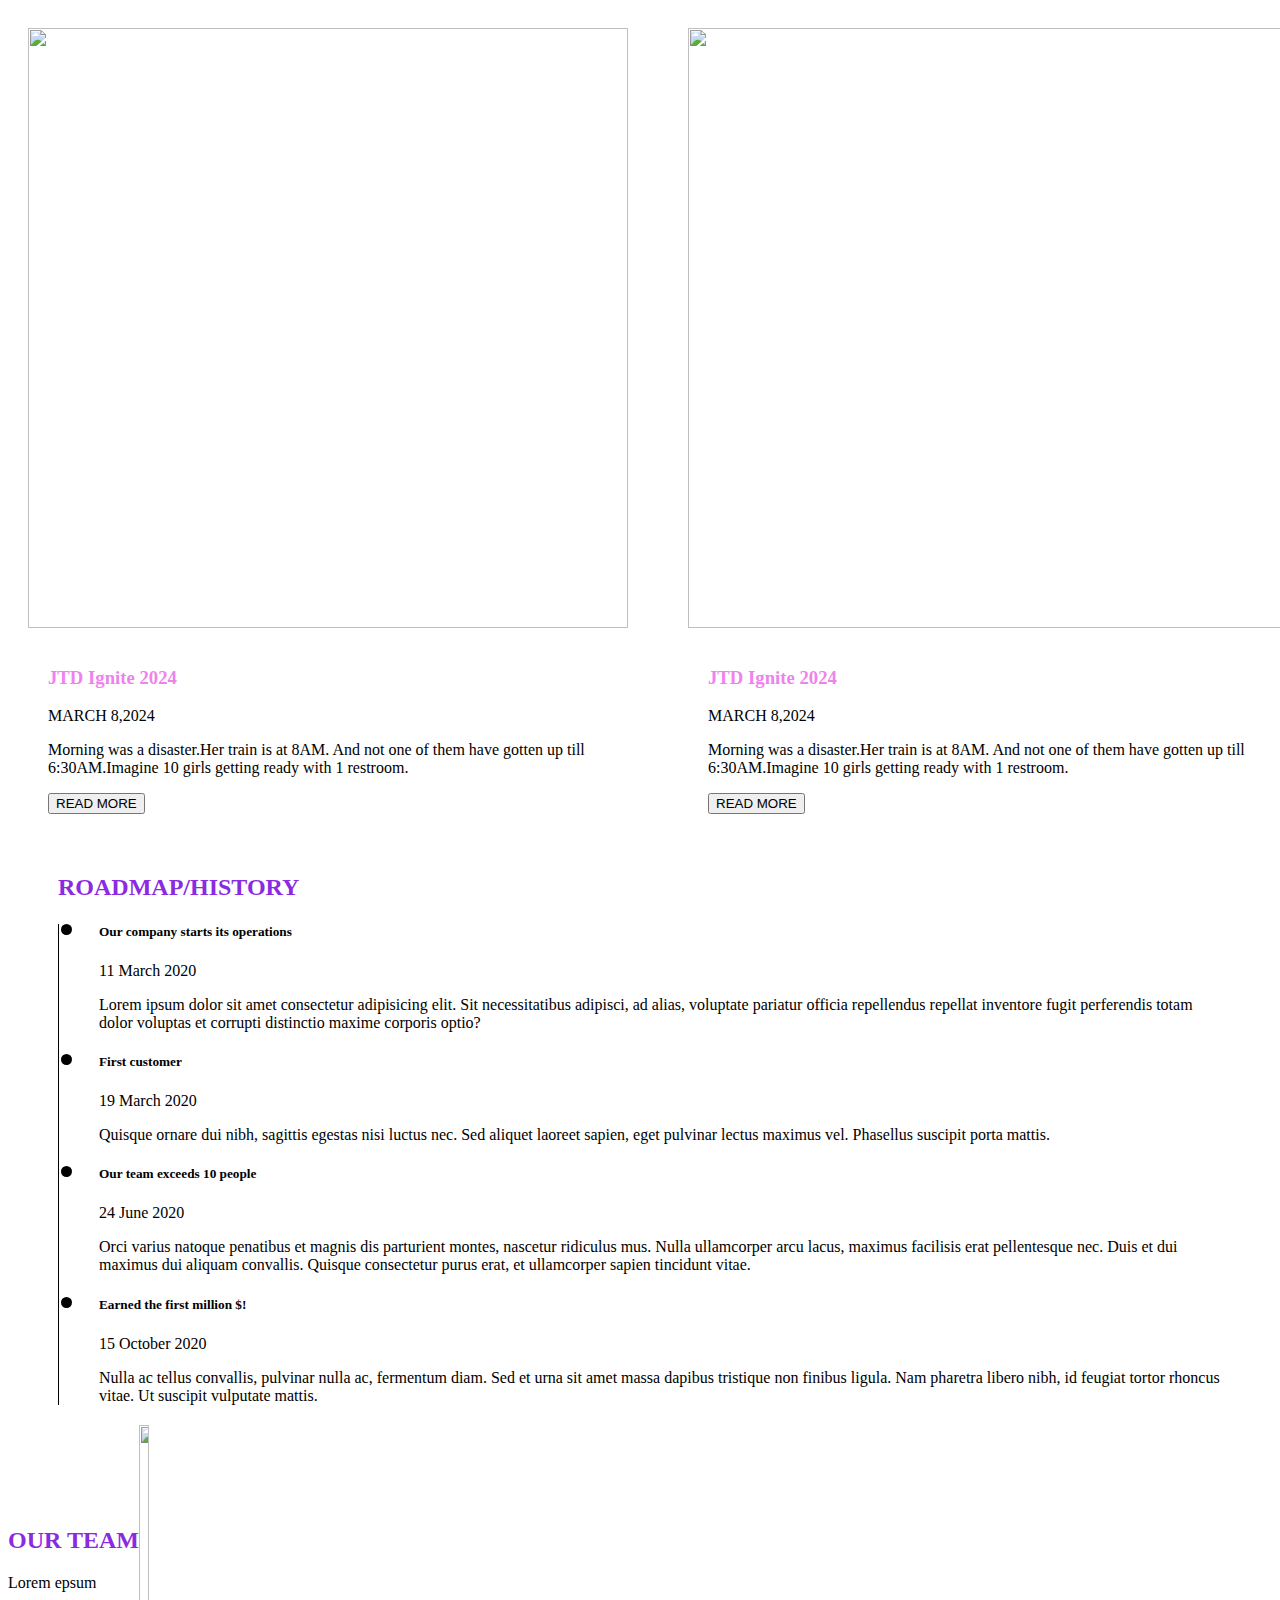
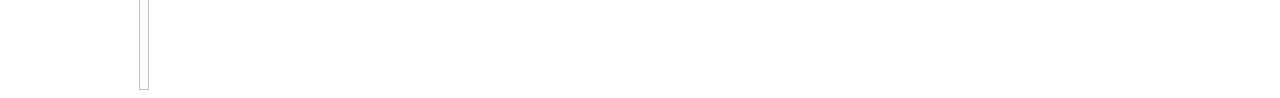
==== index.html @ a9685f0c "add shilpa file" ====
<html>
<head>
    <title>Jtd</title>
    <link href="https://cdn.jsdelivr.net/npm/bootstrap@5.0.2/dist/css/bootstrap.min.css" rel="stylesheet" integrity="sha384-EVSTQN3/azprG1Anm3QDgpJLIm9Nao0Yz1ztcQTwFspd3yD65VohhpuuCOmLASjC" crossorigin="anonymous">
<link rel="stylesheet" href="style.css">
</head> 
<body>
    <div class="work-container"> 
     <div class="work">
        <img class="work-img" src="Copy of SAR03503.JPG" width="600" length="600"/>
        <div class="work-child">
        <h3> JTD Ignite 2024</h3>
        <div>MARCH 8,2024</div>
    <p>
        Morning was a disaster.Her train is at 8AM. And not one of them have gotten up till 6:30AM.Imagine 10 girls getting ready with 1 restroom.
    </p>
    <button class="btn btn-secondary mt-5">READ MORE</button>
    </div>
    </div>
    <div class="work">
        <img class="work-img" src="Copy of SAR03503.JPG" width="600" length="600"/>
        <div class="work-child">
        <h3> JTD Ignite 2024</h3>
        <div>MARCH 8,2024</div>
    <p>
        Morning was a disaster.Her train is at 8AM. And not one of them have gotten up till 6:30AM.Imagine 10 girls getting ready with 1 restroom.
    </p>
    <button class="btn btn-secondary mt-5">READ MORE</button>
    </div>
    </div>
    <div class="work">
        <img class="work-img" src="Copy of SAR03503.JPG" width="600" length="600"/>
        <div class="work-child">
        <h3> JTD Ignite 2024</h3>
        <div>MARCH 8,2024</div>
    <p>
        Morning was a disaster.Her train is at 8AM. And not one of them have gotten up till 6:30AM.Imagine 10 girls getting ready with 1 restroom.
    </p>
    <button class="btn btn-secondary mt-5">READ MORE</button>
</div>
    </div>
</div>
<!--next section-->

<!-- Section: Timeline -->
<section class="p-5 timeline-box">
    <h2 class="my-5">ROADMAP/HISTORY</h2>
    <ul class="timeline">
      <li class="timeline-item mb-5">
        <h5 class="fw-bold">Our company starts its operations</h5>
        <p class="text-muted mb-2 fw-bold">11 March 2020</p>
        <p class="text-muted">
          Lorem ipsum dolor sit amet consectetur adipisicing elit. Sit
          necessitatibus adipisci, ad alias, voluptate pariatur officia
          repellendus repellat inventore fugit perferendis totam dolor
          voluptas et corrupti distinctio maxime corporis optio?
        </p>
      </li>
  
      <li class="timeline-item mb-5">
        <h5 class="fw-bold">First customer</h5>
        <p class="text-muted mb-2 fw-bold">19 March 2020</p>
        <p class="text-muted">
          Quisque ornare dui nibh, sagittis egestas nisi luctus nec. Sed
          aliquet laoreet sapien, eget pulvinar lectus maximus vel.
          Phasellus suscipit porta mattis.
        </p>
      </li>
  
      <li class="timeline-item mb-5">
        <h5 class="fw-bold">Our team exceeds 10 people</h5>
        <p class="text-muted mb-2 fw-bold">24 June 2020</p>
        <p class="text-muted">
          Orci varius natoque penatibus et magnis dis parturient montes,
          nascetur ridiculus mus. Nulla ullamcorper arcu lacus, maximus
          facilisis erat pellentesque nec. Duis et dui maximus dui aliquam
          convallis. Quisque consectetur purus erat, et ullamcorper sapien
          tincidunt vitae.
        </p>
      </li>
  
      <li class="timeline-item mb-5">
        <h5 class="fw-bold">Earned the first million $!</h5>
        <p class="text-muted mb-2 fw-bold">15 October 2020</p>
        <p class="text-muted">
          Nulla ac tellus convallis, pulvinar nulla ac, fermentum diam. Sed
          et urna sit amet massa dapibus tristique non finibus ligula. Nam
          pharetra libero nibh, id feugiat tortor rhoncus vitae. Ut suscipit
          vulputate mattis.
        </p>
      </li>
    </ul>
  </section>
  <!-- Section: Timeline -->






    <div class="container row box1 mb-5">
        <div class="col-sm inner-box1">
      <h2> OUR TEAM</h2>
      <p class="matter">Lorem epsum</p>
        </div>
        <div class="col-sm">
        <img src="Copy of SAR03280.JPG" class="img2">
        </div>
    </div>


</body>
</html>
---- style.css ----
h3{
    color:violet;
}
.work{
    background-color:white;
    border-radius:25px;
    margin:20px
}

.work .shilpa{
    height:50%;
    width:100%;
  border-radius: 25px 25px 0px 0px;
}
.work-container{                                                                            
    display:flex;
    gap:20px
}
.work-child{
    padding: 20px;
}
.img2{
  height:100%;
  width:70%;
  border-radius: 0px 5px 5px 0px;
}
h2{

    color:blueviolet;
}
.box1{
    border-radius: 5px;
    margin: 0;
    height: 30%;
    display:flex;
    align-items: center;
}
.img3{

    height:50%;
    width:50%;
}
.roadmap-box{
    width:50%;
}
.roadmap-text{
    width:50%;
    background-color:white;
}
.timeline {
    border-left: 1px solid black;
    position: relative;
    list-style: none;
  }
  
  .timeline .timeline-item {
    position: relative;
  }
  
  .timeline .timeline-item:after {
    position: absolute;
    display: block;
    top: 0;
  }
  
  .timeline .timeline-item:after {
    background-color:black;
    left: -38px;
    border-radius: 50%;
    height: 11px;
    width: 11px;
    content: "";
  }

  .timeline-box{
    background-color: white;
    margin: 20px 50px;
  }
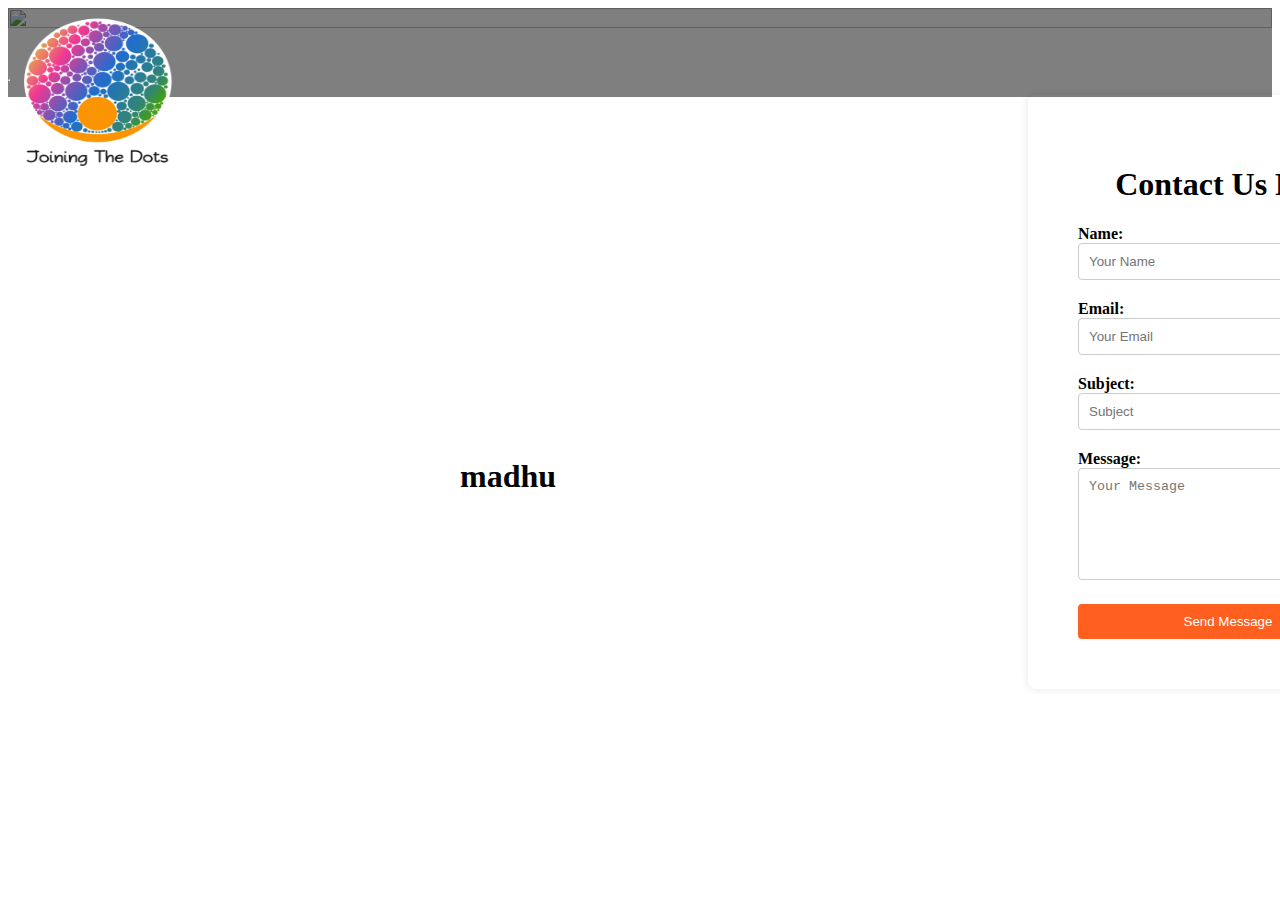
==== commit e98ba698: "homepage and contact page got created" ====
--- a/index.html
+++ b/index.html
@@ -1,113 +1,61 @@
-<html>
-<head>
-    <title>Jtd</title>
-    <link href="https://cdn.jsdelivr.net/npm/bootstrap@5.0.2/dist/css/bootstrap.min.css" rel="stylesheet" integrity="sha384-EVSTQN3/azprG1Anm3QDgpJLIm9Nao0Yz1ztcQTwFspd3yD65VohhpuuCOmLASjC" crossorigin="anonymous">
-<link rel="stylesheet" href="style.css">
-</head> 
-<body>
-    <div class="work-container"> 
-     <div class="work">
-        <img class="work-img" src="Copy of SAR03503.JPG" width="600" length="600"/>
-        <div class="work-child">
-        <h3> JTD Ignite 2024</h3>
-        <div>MARCH 8,2024</div>
-    <p>
-        Morning was a disaster.Her train is at 8AM. And not one of them have gotten up till 6:30AM.Imagine 10 girls getting ready with 1 restroom.
-    </p>
-    <button class="btn btn-secondary mt-5">READ MORE</button>
+<!DOCTYPE html>
+<html lang="en">
+  <head>
+    <meta charset="UTF-8" />
+    <meta name="viewport" content="width=device-width, initial-scale=1.0" />
+    <title>HackerRank-Hackathon</title>
+    <link rel="stylesheet" href="style.css" />
+  </head>
+  <body>
+    <div class="container">
+        <div class="image-container">
+            <img class="homepage-img" src="Homepageimg.jpg" alt="" />
+            <div class="shadow"></div>
+            <div class="donate">Donate Now</div>
+        </div>
+    <img class="logo" src="JTD.png" alt="">
+      <hr class="hrz"></hr>
+      <h1 class="top-left">
+        Every child must become <br>the best version of themselves.
+      </h1>
+      <button class="btn">Read More</button>
     </div>
-    </div>
-    <div class="work">
-        <img class="work-img" src="Copy of SAR03503.JPG" width="600" length="600"/>
-        <div class="work-child">
-        <h3> JTD Ignite 2024</h3>
-        <div>MARCH 8,2024</div>
-    <p>
-        Morning was a disaster.Her train is at 8AM. And not one of them have gotten up till 6:30AM.Imagine 10 girls getting ready with 1 restroom.
-    </p>
-    <button class="btn btn-secondary mt-5">READ MORE</button>
-    </div>
-    </div>
-    <div class="work">
-        <img class="work-img" src="Copy of SAR03503.JPG" width="600" length="600"/>
-        <div class="work-child">
-        <h3> JTD Ignite 2024</h3>
-        <div>MARCH 8,2024</div>
-    <p>
-        Morning was a disaster.Her train is at 8AM. And not one of them have gotten up till 6:30AM.Imagine 10 girls getting ready with 1 restroom.
-    </p>
-    <button class="btn btn-secondary mt-5">READ MORE</button>
-</div>
-    </div>
-</div>
-<!--next section-->
-
-<!-- Section: Timeline -->
-<section class="p-5 timeline-box">
-    <h2 class="my-5">ROADMAP/HISTORY</h2>
-    <ul class="timeline">
-      <li class="timeline-item mb-5">
-        <h5 class="fw-bold">Our company starts its operations</h5>
-        <p class="text-muted mb-2 fw-bold">11 March 2020</p>
-        <p class="text-muted">
-          Lorem ipsum dolor sit amet consectetur adipisicing elit. Sit
-          necessitatibus adipisci, ad alias, voluptate pariatur officia
-          repellendus repellat inventore fugit perferendis totam dolor
-          voluptas et corrupti distinctio maxime corporis optio?
-        </p>
-      </li>
-  
-      <li class="timeline-item mb-5">
-        <h5 class="fw-bold">First customer</h5>
-        <p class="text-muted mb-2 fw-bold">19 March 2020</p>
-        <p class="text-muted">
-          Quisque ornare dui nibh, sagittis egestas nisi luctus nec. Sed
-          aliquet laoreet sapien, eget pulvinar lectus maximus vel.
-          Phasellus suscipit porta mattis.
-        </p>
-      </li>
-  
-      <li class="timeline-item mb-5">
-        <h5 class="fw-bold">Our team exceeds 10 people</h5>
-        <p class="text-muted mb-2 fw-bold">24 June 2020</p>
-        <p class="text-muted">
-          Orci varius natoque penatibus et magnis dis parturient montes,
-          nascetur ridiculus mus. Nulla ullamcorper arcu lacus, maximus
-          facilisis erat pellentesque nec. Duis et dui maximus dui aliquam
-          convallis. Quisque consectetur purus erat, et ullamcorper sapien
-          tincidunt vitae.
-        </p>
-      </li>
-  
-      <li class="timeline-item mb-5">
-        <h5 class="fw-bold">Earned the first million $!</h5>
-        <p class="text-muted mb-2 fw-bold">15 October 2020</p>
-        <p class="text-muted">
-          Nulla ac tellus convallis, pulvinar nulla ac, fermentum diam. Sed
-          et urna sit amet massa dapibus tristique non finibus ligula. Nam
-          pharetra libero nibh, id feugiat tortor rhoncus vitae. Ut suscipit
-          vulputate mattis.
-        </p>
-      </li>
-    </ul>
-  </section>
-  <!-- Section: Timeline -->
 
 
 
 
+    <div class="boxes">
+      <iframe id="iframe"src="https://www.google.com/maps/embed?pb=!1m18!1m12!1m3!1d1629.4125074711492!2d77.53158060955096!3d12.964787849757895!2m3!1f0!2f0!3f0!3m2!1i1024!2i768!4f13.1!3m3!1m2!1s0x3bae3dd8ade7d69f%3A0x2cd2c94cf96ba5e9!2sJTD%20Foundation!5e0!3m2!1sen!2sin!4v1710579691007!5m2!1sen!2sin" width="600" height="450" style="border:0;" allowfullscreen="" loading="lazy" referrerpolicy="no-referrer-when-downgrade"></iframe>
+      <div>
+        <div class="containers">
+        <h1>Contact Us Page</h1>
+        <form action="#" method="post">
+          <div class="form-group">
+            <label for="name">Name:</label>
+            <input type="text" id="name" name="name" placeholder="Your Name" required>
+          </div>
+          <div class="form-group">
+            <label for="email">Email:</label>
+            <input type="email" id="email" name="email" placeholder="Your Email" required>
+          </div>
+          <div class="form-group">
+            <label for="subject">Subject:</label>
+            <input type="text" id="subject" name="subject" placeholder="Subject" required>
+          </div>
+          <div class="form-group">
+            <label for="message">Message:</label>
+            <textarea id="message" name="message" rows="6" placeholder="Your Message" required></textarea>
+          </div>
+          <button type="submit">Send Message</button>
+        </form>
+      </div></div>
+      
 
-
-    <div class="container row box1 mb-5">
-        <div class="col-sm inner-box1">
-      <h2> OUR TEAM</h2>
-      <p class="matter">Lorem epsum</p>
-        </div>
-        <div class="col-sm">
-        <img src="Copy of SAR03280.JPG" class="img2">
-        </div>
+      </div>
     </div>
-
-
-</body>
+    <div class="address-box">
+      <h1>madhu</h1>
+    </div>
+    
+  </body>
 </html>
--- a/style.css
+++ b/style.css
@@ -1,78 +1,150 @@
-h3{
-    color:violet;
-}
-.work{
-    background-color:white;
-    border-radius:25px;
-    margin:20px
+.homepage-img {
+  width: 100%;
+  height: 50%;
+  position: relative;
 }
 
-.work .shilpa{
-    height:50%;
-    width:100%;
-  border-radius: 25px 25px 0px 0px;
+.image-container {
+  position: relative;
 }
-.work-container{                                                                            
-    display:flex;
-    gap:20px
+
+.shadow {
+  position: absolute;
+  top: 0;
+  left: 0;
+  width: 100%;
+  height: 100%;
+  background-color:rgba(0,0,0,0.5);
 }
-.work-child{
-    padding: 20px;
+
+.container {
+  position: relative;
+  text-align: center;
+  color: white;
 }
-.img2{
-  height:100%;
-  width:70%;
-  border-radius: 0px 5px 5px 0px;
+.top-left {
+  position: absolute;
+  bottom: 900px;
+  left: 16px;
+  color: white;
+  text-align: center;
+  font-size: 50px;
+  margin-left: 350px;
+  letter-spacing: 2px;
+  
 }
-h2{
+.hrz {
+  color: red;
+  position: absolute;
+  bottom: 8px;
+}
+.logo {
+  position: absolute;
+  top: 8px;
+  left: 16px;
+  color: #ff5f1f;
+  width: 150px;
+  height: 150px;
+}
+.btn {
+  position: absolute;
+  left: 70px;
+  bottom: 850px;
+  padding: 15px 25px;
+  font-size: 20px;
+  font-weight: 600;
+  border: 1px solid #ff5f1f;
+  background-color: #ff5f1f;
+  margin-left: 570px;
+}
+.btn:hover {
+  background-color: aliceblue;
+  color: #ff5f1f;
+  border: 2px solid aliceblue;
+}
+.span {
+  color: #ff5f1f;
+}
+.donate {
+  position: relative;
+  padding: 20px;
+  width: 150px;
+  background-color: green;
+  top: -1050px;
+  font-size: 20px;
+  font-weight: 300;
+  margin-left: 88%;
+  opacity: 0.7;
+  border-radius: 40px;
+  right: 30px;
+  border: 1px solid #ff5f1f;
+  background-color: #ff5f1f;
+}
 
-    color:blueviolet;
+.containers {
+  max-width: 800px;
+  margin: -2px auto;
+  padding: 50px;
+  background-color: #fff;
+  border-radius: 8px;
+  box-shadow: 0 0 10px rgba(0, 0, 0, 0.1);
+  margin-left: 1020px;
+  width: 300px;
 }
-.box1{
-    border-radius: 5px;
-    margin: 0;
-    height: 30%;
-    display:flex;
-    align-items: center;
+
+h1 {
+  text-align: center;
 }
-.img3{
 
-    height:50%;
-    width:50%;
+.form-group {
+  margin-bottom: 20px;
 }
-.roadmap-box{
-    width:50%;
+
+label {
+  display: block;
+  font-weight: bold;
 }
-.roadmap-text{
-    width:50%;
-    background-color:white;
+
+input[type="text"],
+input[type="email"],
+textarea {
+  width: 100%;
+  padding: 10px;
+  border: 1px solid #ccc;
+  border-radius: 4px;
 }
-.timeline {
-    border-left: 1px solid black;
-    position: relative;
-    list-style: none;
-  }
-  
-  .timeline .timeline-item {
-    position: relative;
-  }
-  
-  .timeline .timeline-item:after {
-    position: absolute;
-    display: block;
-    top: 0;
-  }
-  
-  .timeline .timeline-item:after {
-    background-color:black;
-    left: -38px;
-    border-radius: 50%;
-    height: 11px;
-    width: 11px;
-    content: "";
-  }
 
-  .timeline-box{
-    background-color: white;
-    margin: 20px 50px;
-  }+textarea {
+  resize: vertical;
+}
+
+button[type="submit"] {
+  width: 100%;
+  padding: 10px;
+  background-color: #ff5f1f;
+  color: #fff;
+  border: none;
+  border-radius: 4px;
+  cursor: pointer;
+}
+
+button[type="submit"]:hover {
+  background-color: #e65100;
+}
+#iframe {
+  width: 70%;
+  position: absolute;
+  /* opacity: 0.30; */
+  height: 80%;
+}
+.boxes {
+  display: flex;
+}
+.address-box {
+  height: 300px;
+  width: 800px;
+  /* background-color: #e65100; */
+  margin-top: -250px;
+  /* opacity: 0.55; */
+  margin-left: 100px;
+}
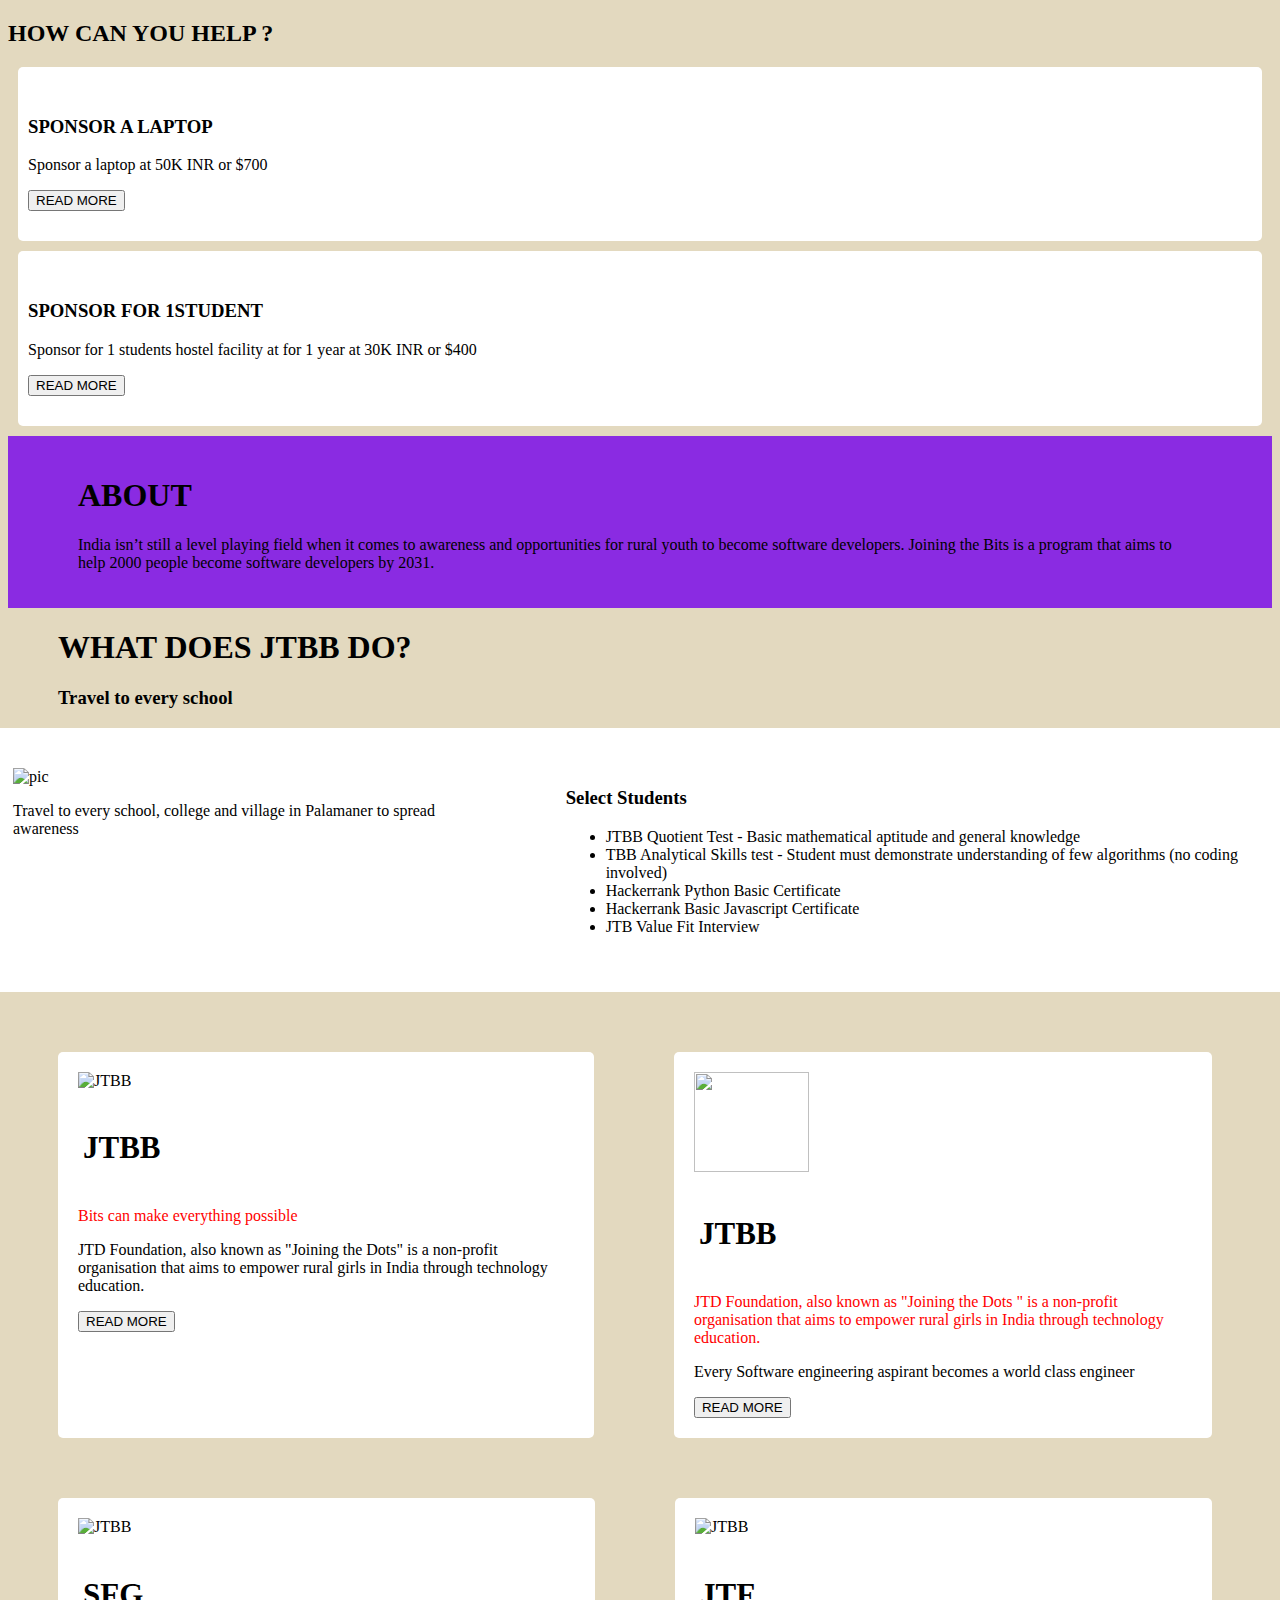
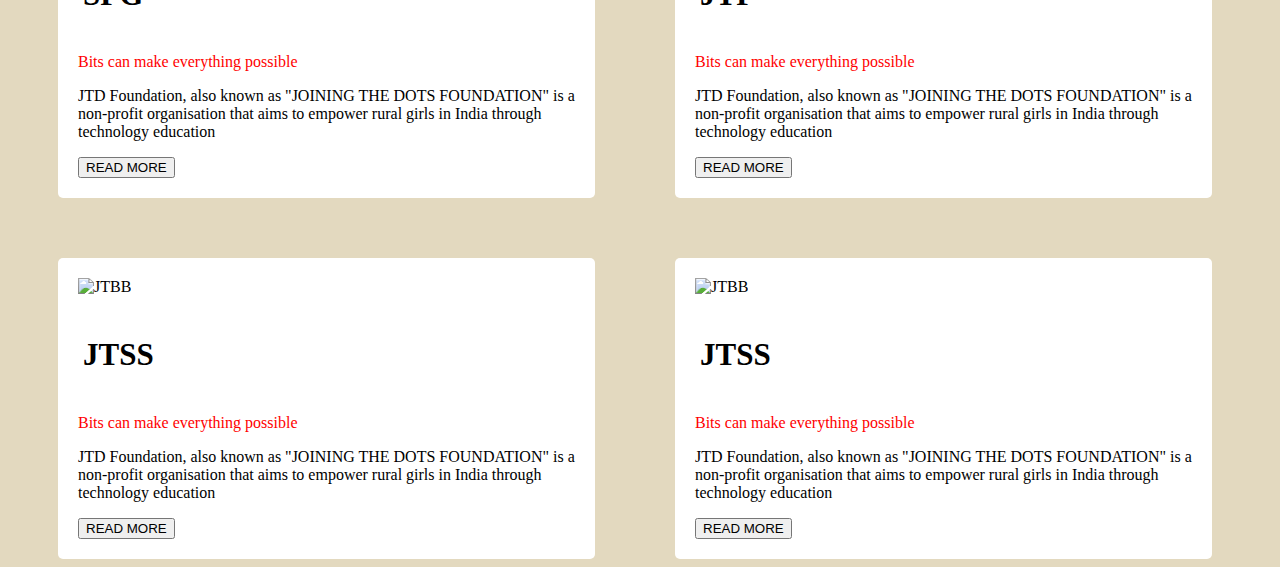
==== commit 46f519b9: "Maheer comit" ====
--- a/index.html
+++ b/index.html
@@ -1,61 +1,190 @@
 <!DOCTYPE html>
 <html lang="en">
-  <head>
-    <meta charset="UTF-8" />
-    <meta name="viewport" content="width=device-width, initial-scale=1.0" />
-    <title>HackerRank-Hackathon</title>
-    <link rel="stylesheet" href="style.css" />
-  </head>
-  <body>
-    <div class="container">
-        <div class="image-container">
-            <img class="homepage-img" src="Homepageimg.jpg" alt="" />
-            <div class="shadow"></div>
-            <div class="donate">Donate Now</div>
+
+<head>
+    <meta charset="UTF-8">
+    <meta name="viewport" content="width=device-width, initial-scale=1.0">
+    <title>JTD</title>
+    <link href="https://cdn.jsdelivr.net/npm/bootstrap@5.0.2/dist/css/bootstrap.min.css" rel="stylesheet"
+        integrity="sha384-EVSTQN3/azprG1Anm3QDgpJLIm9Nao0Yz1ztcQTwFspd3yD65VohhpuuCOmLASjC" crossorigin="anonymous">
+    <link rel="stylesheet" type="text/css" href="style.css">
+</head>
+
+<body>
+    <div class="container ">
+        <h2>HOW CAN YOU HELP ?</h2>
+        <div class="row">
+            <div class="col-sm box2">
+                <h3> SPONSOR A LAPTOP</h3>
+                <p>Sponsor a laptop at 50K INR or $700</p>
+                <button type="button" class="btn btn-secondary mt-5"> READ MORE </button>
+            </div>
+
+            <div class="col-sm box2">
+                <h3>SPONSOR FOR 1STUDENT</h3>
+                <p class="">Sponsor for 1 students hostel facility at for 1 year at 30K INR or $400</p>
+                <button type="button" class="btn btn-secondary mt-5"> READ MORE </button>
+            </div>
         </div>
-    <img class="logo" src="JTD.png" alt="">
-      <hr class="hrz"></hr>
-      <h1 class="top-left">
-        Every child must become <br>the best version of themselves.
-      </h1>
-      <button class="btn">Read More</button>
+
     </div>
+    <!-- next section -->
+    <div class="about-text">
+        <h1> ABOUT</h1>
+        <P> India isn’t still a level playing field when it comes to awareness and opportunities for rural youth to
+            become software developers. Joining the Bits is a program that aims to help 2000 people become software
+            developers by 2031.</P>
+    </div>
+
+
+    <!-- next section -->
+    <div class="box3-text">
+        <h1> WHAT DOES JTBB DO?</h1>
+        <div class="container ">
+        <h3>Travel to every school</h3>
+        <div class="flex">
+            <div class="col-sm box2">
+                <img src="IMG_9948.JPG" alt="pic" width="400" height="200">
+                <p>Travel to every school, college and village in Palamaner to spread awareness</p>
+            </div>
+            <div class="col-sm box2">
+                <h3> Select Students</h3>
+                <ul>
+                    <li>JTBB Quotient Test - Basic mathematical aptitude and general knowledge</li>
+                    <li> TBB Analytical Skills test - Student must demonstrate understanding of few algorithms (no
+                        coding involved)</li>
+                    <li>
+                        Hackerrank Python Basic Certificate
+                    </li>
+                    <li>
+                        Hackerrank Basic Javascript Certificate
+
+                    </li>
+                    <li>
+                        JTB Value Fit Interview
+                    </li>
+
+                </ul>
+            </div> 
+        </div>
+            
+
+
+        </div>
 
 
 
 
-    <div class="boxes">
-      <iframe id="iframe"src="https://www.google.com/maps/embed?pb=!1m18!1m12!1m3!1d1629.4125074711492!2d77.53158060955096!3d12.964787849757895!2m3!1f0!2f0!3f0!3m2!1i1024!2i768!4f13.1!3m3!1m2!1s0x3bae3dd8ade7d69f%3A0x2cd2c94cf96ba5e9!2sJTD%20Foundation!5e0!3m2!1sen!2sin!4v1710579691007!5m2!1sen!2sin" width="600" height="450" style="border:0;" allowfullscreen="" loading="lazy" referrerpolicy="no-referrer-when-downgrade"></iframe>
-      <div>
-        <div class="containers">
-        <h1>Contact Us Page</h1>
-        <form action="#" method="post">
-          <div class="form-group">
-            <label for="name">Name:</label>
-            <input type="text" id="name" name="name" placeholder="Your Name" required>
-          </div>
-          <div class="form-group">
-            <label for="email">Email:</label>
-            <input type="email" id="email" name="email" placeholder="Your Email" required>
-          </div>
-          <div class="form-group">
-            <label for="subject">Subject:</label>
-            <input type="text" id="subject" name="subject" placeholder="Subject" required>
-          </div>
-          <div class="form-group">
-            <label for="message">Message:</label>
-            <textarea id="message" name="message" rows="6" placeholder="Your Message" required></textarea>
-          </div>
-          <button type="submit">Send Message</button>
-        </form>
-      </div></div>
-      
 
-      </div>
-    </div>
-    <div class="address-box">
-      <h1>madhu</h1>
-    </div>
-    
-  </body>
-</html>
+
+
+
+
+
+
+
+
+
+
+
+
+
+        <!-- next section -->
+        <div class="container1">
+
+            <div class="work">
+                <img src="Logos/JTB.png" alt="JTBB" width="115" height="100">
+
+
+                <h2 class="colors1">JTBB</h2>
+
+
+                <div class="redcolor">
+                    Bits can make everything possible
+                </div>
+                <P>JTD Foundation, also known as "Joining the Dots" is a non-profit organisation that aims to empower
+                    rural girls in India through technology education. </P>
+                <button type="button" class="btn btn-secondary"> READ MORE </button>
+            </div>
+
+            <div class="work">
+                <img src="Logos/JTB.png" alt="" width="115" height="100">
+
+
+                <h2 class="colors1">JTBB</h2>
+                <div class="redcolor">
+                    JTD Foundation, also known as "Joining the Dots " is a non-profit organisation that aims to empower
+                    rural girls in India through technology education.
+                </div>
+                <P>Every Software engineering aspirant becomes a world class engineer</P>
+
+                <button type="button" class="btn btn-secondary"> READ MORE </button>
+            </div>
+        </div>
+
+
+        <div class="container1">
+            <div class="work">
+                <img src="Logos/SFG.png" alt="JTBB" width="115" height="100">
+
+                <h2 class="colors1">SFG</h2>
+                <div class="redcolor">
+                    Bits can make everything possible
+                </div>
+                <P>JTD Foundation, also known as "JOINING THE DOTS FOUNDATION" is a non-profit organisation that aims to
+                    empower rural girls in India through technology education </P>
+
+                <button type="button" class="btn btn-secondary"> READ MORE </button>
+            </div>
+            <div class="work">
+                <img src="Logos/JTF.png" alt="JTBB" width="115" height="100">
+
+                <h2 class="colors1">JTF</h2>
+
+                <div class="redcolor">
+                    Bits can make everything possible
+                </div>
+                <P>JTD Foundation, also known as "JOINING THE DOTS FOUNDATION" is a non-profit organisation that aims to
+                    empower rural girls in India through technology education </P>
+
+                <button type="button" class="btn btn-secondary"> READ MORE </button>
+            </div>
+        </div>
+
+
+        <div class="container1">
+            <div class="work">
+                <img src="Logos/JTSS.png" alt="JTBB" width="115" height="100">
+
+
+                <h2 class="colors1">JTSS</h2>
+
+
+                <div class="redcolor">
+                    Bits can make everything possible
+                </div>
+                <P>JTD Foundation, also known as "JOINING THE DOTS FOUNDATION" is a non-profit organisation that aims to
+                    empower rural girls in India through technology education </P>
+
+                <button type="button" class="btn btn-secondary my-1"> READ MORE </button>
+            </div>
+
+
+            <div class="work" class="btn btn-secondary">
+                <img src="Logos/JTSS.png" alt="JTBB" width="115" height="100">
+
+
+                <h2 class="colors1">JTSS</h2>
+
+
+                <div class="redcolor">
+                    Bits can make everything possible
+                </div>
+                <P>JTD Foundation, also known as "JOINING THE DOTS FOUNDATION" is a non-profit organisation that aims to
+                    empower rural girls in India through technology education </P>
+
+                <button type="button" class="btn btn-secondary"> READ MORE </button>
+            </div>
+</body>
+
+</html>--- a/style.css
+++ b/style.css
@@ -1,150 +1,55 @@
-.homepage-img {
-  width: 100%;
-  height: 50%;
-  position: relative;
+body{
+    background-color: #e3d9bf;
+}
+.container{
+    /* padding-left: 40px; */
+
+
+}
+.about-text{
+    padding: 20px 70px 20px 70px;
+    background-color: blueviolet;
+}
+.box3-text{
+ padding-left: 50px;
+}
+.box2{
+    background-color: white;
+    border-radius: 5px;
+    margin: 10px;
+    padding: 30px 10px;
+}
+.colors1{
+    font-size: 31px;
+    padding: 15px 5px;
 }
 
-.image-container {
-  position: relative;
+.redcolor{
+    color: red;
 }
 
-.shadow {
-  position: absolute;
-  top: 0;
-  left: 0;
-  width: 100%;
-  height: 100%;
-  background-color:rgba(0,0,0,0.5);
+
+
+.work{
+    border-radius: 5px;
+    padding:20px;
+    margin:60px 60px 0px 0px;
+    background-color: white;
+
+
 }
+.container1{
+    display:flex;
+gap:20px
 
-.container {
-  position: relative;
-  text-align: center;
-  color: white;
 }
-.top-left {
-  position: absolute;
-  bottom: 900px;
-  left: 16px;
-  color: white;
-  text-align: center;
-  font-size: 50px;
-  margin-left: 350px;
-  letter-spacing: 2px;
-  
+.flex{
+    display: flex;
+    gap: 50px;
+    width:106%;
+    background-color: white;
+    margin-left: -65px;
 }
-.hrz {
-  color: red;
-  position: absolute;
-  bottom: 8px;
-}
-.logo {
-  position: absolute;
-  top: 8px;
-  left: 16px;
-  color: #ff5f1f;
-  width: 150px;
-  height: 150px;
-}
-.btn {
-  position: absolute;
-  left: 70px;
-  bottom: 850px;
-  padding: 15px 25px;
-  font-size: 20px;
-  font-weight: 600;
-  border: 1px solid #ff5f1f;
-  background-color: #ff5f1f;
-  margin-left: 570px;
-}
-.btn:hover {
-  background-color: aliceblue;
-  color: #ff5f1f;
-  border: 2px solid aliceblue;
-}
-.span {
-  color: #ff5f1f;
-}
-.donate {
-  position: relative;
-  padding: 20px;
-  width: 150px;
-  background-color: green;
-  top: -1050px;
-  font-size: 20px;
-  font-weight: 300;
-  margin-left: 88%;
-  opacity: 0.7;
-  border-radius: 40px;
-  right: 30px;
-  border: 1px solid #ff5f1f;
-  background-color: #ff5f1f;
-}
-
-.containers {
-  max-width: 800px;
-  margin: -2px auto;
-  padding: 50px;
-  background-color: #fff;
-  border-radius: 8px;
-  box-shadow: 0 0 10px rgba(0, 0, 0, 0.1);
-  margin-left: 1020px;
-  width: 300px;
-}
-
-h1 {
-  text-align: center;
-}
-
-.form-group {
-  margin-bottom: 20px;
-}
-
-label {
-  display: block;
-  font-weight: bold;
-}
-
-input[type="text"],
-input[type="email"],
-textarea {
-  width: 100%;
-  padding: 10px;
-  border: 1px solid #ccc;
-  border-radius: 4px;
-}
-
-textarea {
-  resize: vertical;
-}
-
-button[type="submit"] {
-  width: 100%;
-  padding: 10px;
-  background-color: #ff5f1f;
-  color: #fff;
-  border: none;
-  border-radius: 4px;
-  cursor: pointer;
-}
-
-button[type="submit"]:hover {
-  background-color: #e65100;
-}
-#iframe {
-  width: 70%;
-  position: absolute;
-  /* opacity: 0.30; */
-  height: 80%;
-}
-.boxes {
-  display: flex;
-}
-.address-box {
-  height: 300px;
-  width: 800px;
-  /* background-color: #e65100; */
-  margin-top: -250px;
-  /* opacity: 0.55; */
-  margin-left: 100px;
-}
+.col-sm box2{
+    padding: 30px;
+}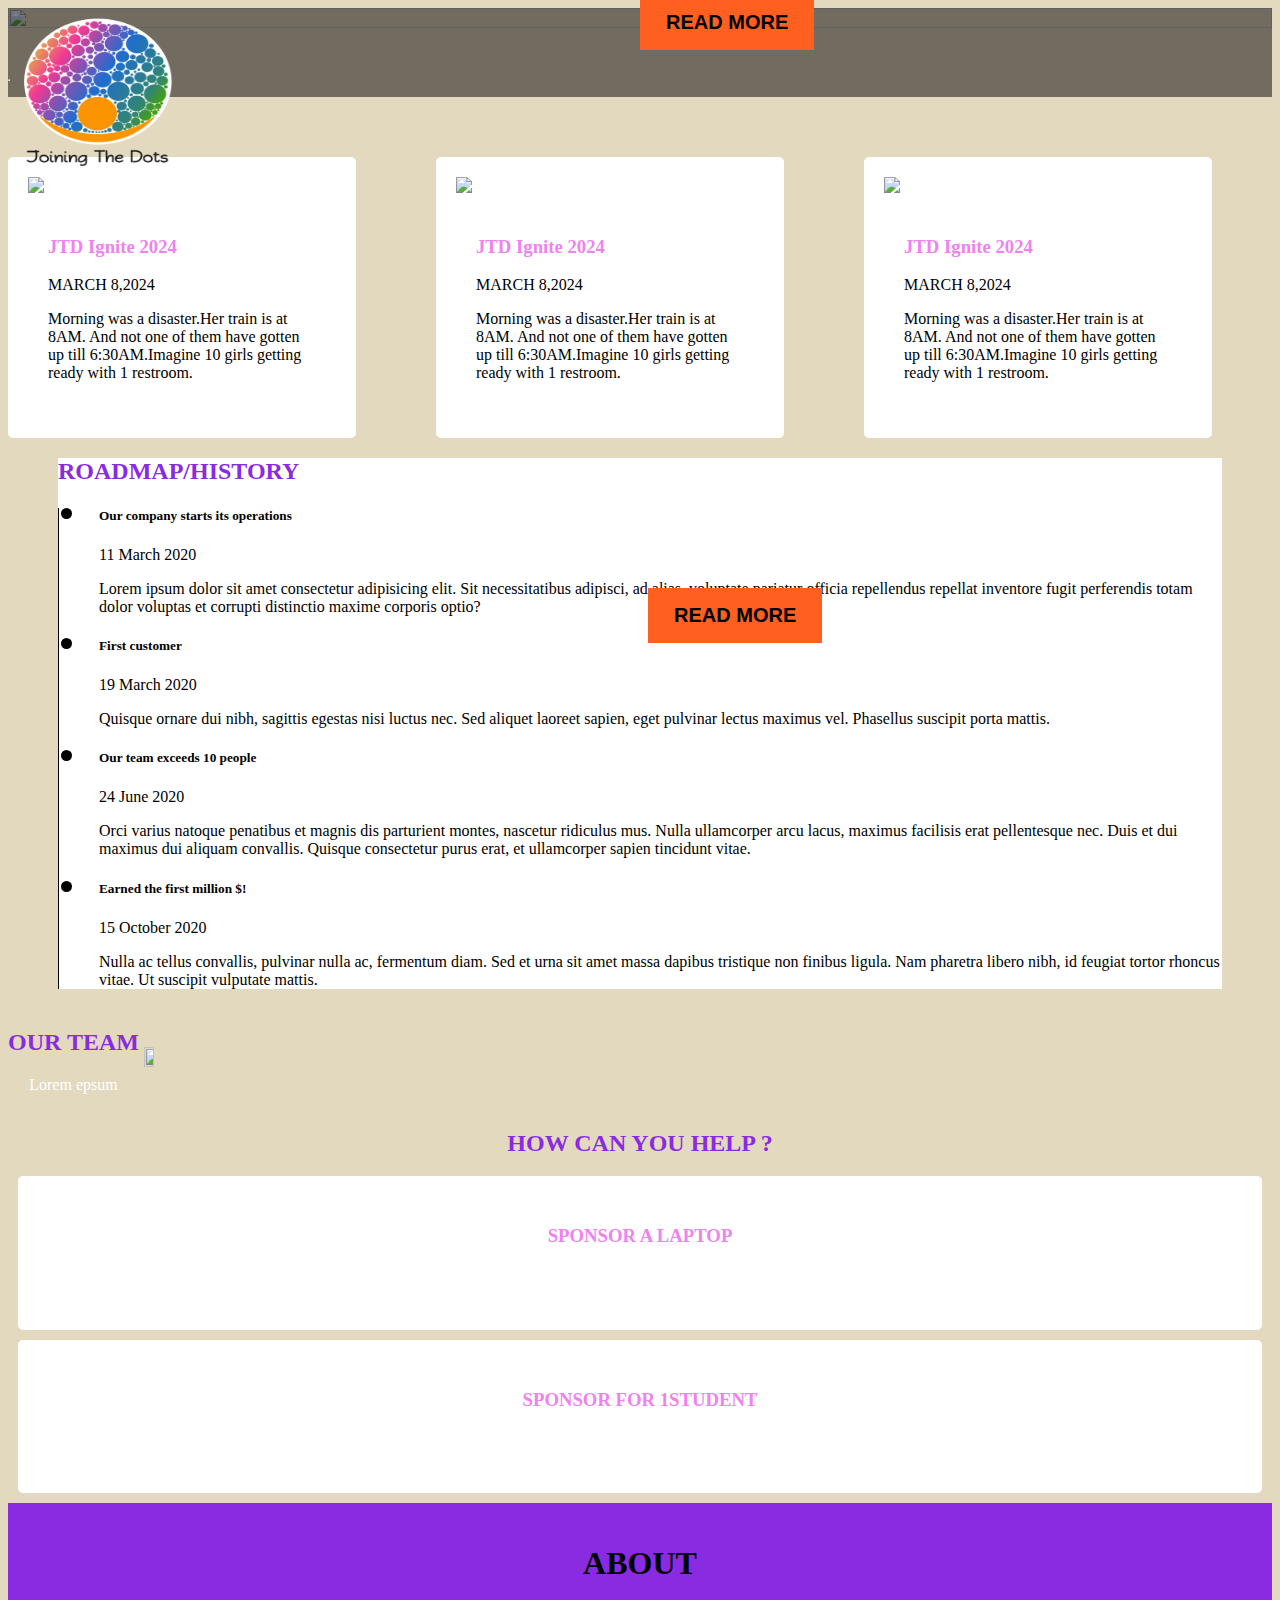
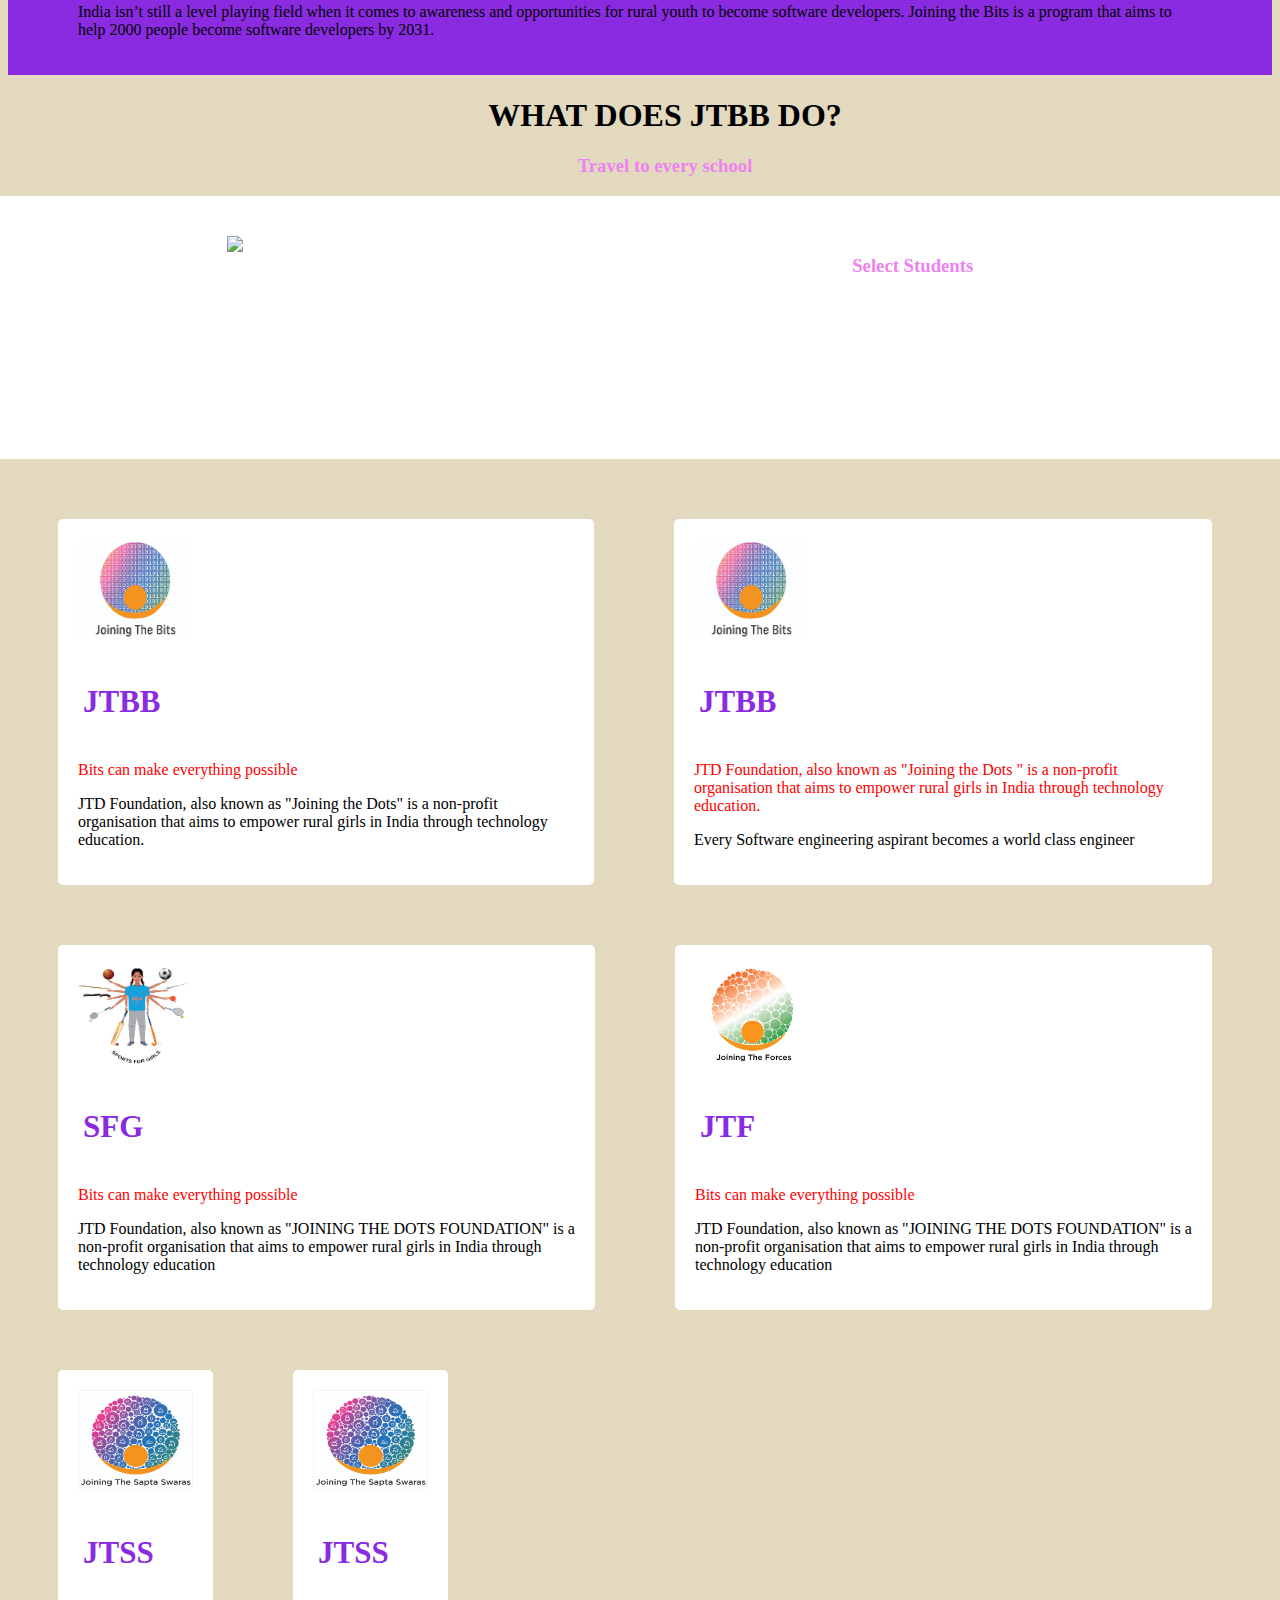
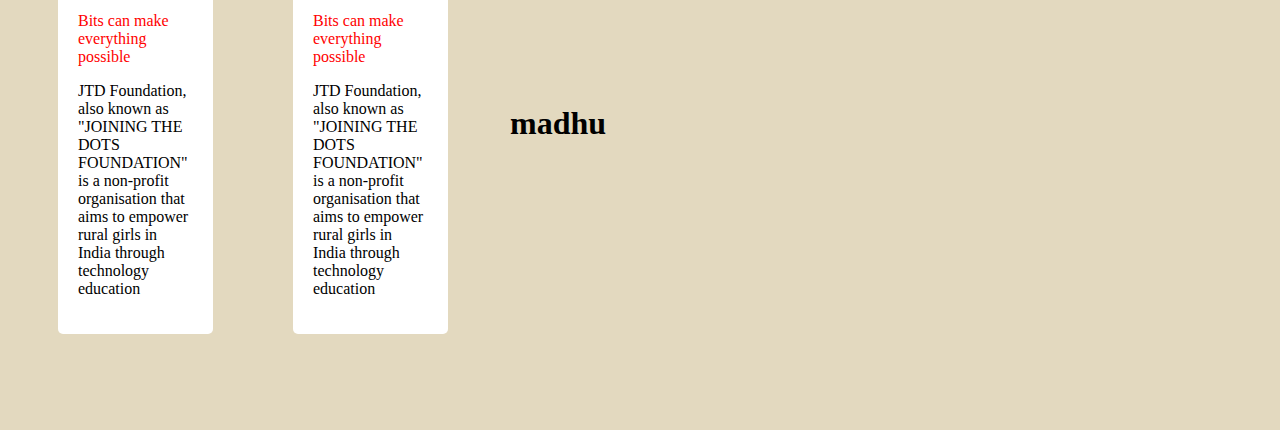
==== commit 4550e053: "feat: final" ====
--- a/index.html
+++ b/index.html
@@ -1,190 +1,341 @@
 <!DOCTYPE html>
 <html lang="en">
-
-<head>
-    <meta charset="UTF-8">
-    <meta name="viewport" content="width=device-width, initial-scale=1.0">
-    <title>JTD</title>
-    <link href="https://cdn.jsdelivr.net/npm/bootstrap@5.0.2/dist/css/bootstrap.min.css" rel="stylesheet"
-        integrity="sha384-EVSTQN3/azprG1Anm3QDgpJLIm9Nao0Yz1ztcQTwFspd3yD65VohhpuuCOmLASjC" crossorigin="anonymous">
-    <link rel="stylesheet" type="text/css" href="style.css">
-</head>
-
-<body>
-    <div class="container ">
-        <h2>HOW CAN YOU HELP ?</h2>
-        <div class="row">
-            <div class="col-sm box2">
-                <h3> SPONSOR A LAPTOP</h3>
-                <p>Sponsor a laptop at 50K INR or $700</p>
-                <button type="button" class="btn btn-secondary mt-5"> READ MORE </button>
-            </div>
-
-            <div class="col-sm box2">
-                <h3>SPONSOR FOR 1STUDENT</h3>
-                <p class="">Sponsor for 1 students hostel facility at for 1 year at 30K INR or $400</p>
-                <button type="button" class="btn btn-secondary mt-5"> READ MORE </button>
-            </div>
+  <head>
+    <meta charset="UTF-8" />
+    <meta name="viewport" content="width=device-width, initial-scale=1.0" />
+    <title>HackerRank-Hackathon</title>
+    <link rel="stylesheet" href="style.css" />
+  </head>
+  <body>
+    <div class="container">
+        <div class="image-container">
+            <img class="homepage-img" src="Homepageimg.jpg" alt="" />
+            <div class="shadow"></div>
+            <div class="donate">Donate Now</div>
         </div>
-
+    <img class="logo" src="JTD.png" alt="">
+      <hr class="hrz"></hr>
+      <h1 class="top-left">
+        Every child must become <br>the best version of themselves.
+      </h1>
+      <button class="btn">Read More</button>
     </div>
-    <!-- next section -->
-    <div class="about-text">
-        <h1> ABOUT</h1>
-        <P> India isn’t still a level playing field when it comes to awareness and opportunities for rural youth to
-            become software developers. Joining the Bits is a program that aims to help 2000 people become software
-            developers by 2031.</P>
+    <div class="work-container"> 
+      <div class="work">
+         <img class="work-img" src="Copy of SAR03503.JPG" width="600" length="600"/>
+         <div class="work-child">
+         <h3> JTD Ignite 2024</h3>
+         <div>MARCH 8,2024</div>
+     <p>
+         Morning was a disaster.Her train is at 8AM. And not one of them have gotten up till 6:30AM.Imagine 10 girls getting ready with 1 restroom.
+     </p>
+     <button class="btn btn-secondary mt-5">READ MORE</button>
+     </div>
+     </div>
+     <div class="work">
+         <img class="work-img" src="Copy of SAR03503.JPG" width="600" length="600"/>
+         <div class="work-child">
+         <h3> JTD Ignite 2024</h3>
+         <div>MARCH 8,2024</div>
+     <p>
+         Morning was a disaster.Her train is at 8AM. And not one of them have gotten up till 6:30AM.Imagine 10 girls getting ready with 1 restroom.
+     </p>
+     <button class="btn btn-secondary mt-5">READ MORE</button>
+     </div>
+     </div>
+     <div class="work">
+         <img class="work-img" src="Copy of SAR03503.JPG" width="600" length="600"/>
+         <div class="work-child">
+         <h3> JTD Ignite 2024</h3>
+         <div>MARCH 8,2024</div>
+     <p>
+         Morning was a disaster.Her train is at 8AM. And not one of them have gotten up till 6:30AM.Imagine 10 girls getting ready with 1 restroom.
+     </p>
+     <button class="btn btn-secondary mt-5">READ MORE</button>
+ </div>
+     </div>
+ </div>
+ <!--next section-->
+ 
+ <!-- Section: Timeline -->
+ <section class="p-5 timeline-box">
+     <h2 class="my-5">ROADMAP/HISTORY</h2>
+     <ul class="timeline">
+       <li class="timeline-item mb-5">
+         <h5 class="fw-bold">Our company starts its operations</h5>
+         <p class="text-muted mb-2 fw-bold">11 March 2020</p>
+         <p class="text-muted">
+           Lorem ipsum dolor sit amet consectetur adipisicing elit. Sit
+           necessitatibus adipisci, ad alias, voluptate pariatur officia
+           repellendus repellat inventore fugit perferendis totam dolor
+           voluptas et corrupti distinctio maxime corporis optio?
+         </p>
+       </li>
+   
+       <li class="timeline-item mb-5">
+         <h5 class="fw-bold">First customer</h5>
+         <p class="text-muted mb-2 fw-bold">19 March 2020</p>
+         <p class="text-muted">
+           Quisque ornare dui nibh, sagittis egestas nisi luctus nec. Sed
+           aliquet laoreet sapien, eget pulvinar lectus maximus vel.
+           Phasellus suscipit porta mattis.
+         </p>
+       </li>
+   
+       <li class="timeline-item mb-5">
+         <h5 class="fw-bold">Our team exceeds 10 people</h5>
+         <p class="text-muted mb-2 fw-bold">24 June 2020</p>
+         <p class="text-muted">
+           Orci varius natoque penatibus et magnis dis parturient montes,
+           nascetur ridiculus mus. Nulla ullamcorper arcu lacus, maximus
+           facilisis erat pellentesque nec. Duis et dui maximus dui aliquam
+           convallis. Quisque consectetur purus erat, et ullamcorper sapien
+           tincidunt vitae.
+         </p>
+       </li>
+   
+       <li class="timeline-item mb-5">
+         <h5 class="fw-bold">Earned the first million $!</h5>
+         <p class="text-muted mb-2 fw-bold">15 October 2020</p>
+         <p class="text-muted">
+           Nulla ac tellus convallis, pulvinar nulla ac, fermentum diam. Sed
+           et urna sit amet massa dapibus tristique non finibus ligula. Nam
+           pharetra libero nibh, id feugiat tortor rhoncus vitae. Ut suscipit
+           vulputate mattis.
+         </p>
+       </li>
+     </ul>
+   </section>
+   <!-- Section: Timeline -->
+ 
+ 
+ 
+ 
+ 
+ 
+     <div class="container row box1 mb-5">
+         <div class="col-sm inner-box1">
+       <h2> OUR TEAM</h2>
+       <p class="matter">Lorem epsum</p>
+         </div>
+         <div class="col-sm">
+         <img src="Copy of SAR03280.JPG" class="img2">
+         </div>
+     </div>
+ 
+     <div class="container ">
+      <h2>HOW CAN YOU HELP ?</h2>
+      <div class="row">
+          <div class="col-sm box2">
+              <h3> SPONSOR A LAPTOP</h3>
+              <p>Sponsor a laptop at 50K INR or $700</p>
+              <button type="button" class="btn btn-secondary mt-5"> READ MORE </button>
+          </div>
+
+          <div class="col-sm box2">
+              <h3>SPONSOR FOR 1STUDENT</h3>
+              <p class="">Sponsor for 1 students hostel facility at for 1 year at 30K INR or $400</p>
+              <button type="button" class="btn btn-secondary mt-5"> READ MORE </button>
+          </div>
+      </div>
+
+  </div>
+  <!-- next section -->
+  <div class="about-text">
+      <h1> ABOUT</h1>
+      <P> India isn’t still a level playing field when it comes to awareness and opportunities for rural youth to
+          become software developers. Joining the Bits is a program that aims to help 2000 people become software
+          developers by 2031.</P>
+  </div>
+
+
+  <!-- next section -->
+  <div class="box3-text">
+      <h1> WHAT DOES JTBB DO?</h1>
+      <div class="container ">
+      <h3>Travel to every school</h3>
+      <div class="flex">
+          <div class="col-sm box2">
+              <img src="IMG_9948.JPG" alt="pic" width="400" height="200">
+              <p>Travel to every school, college and village in Palamaner to spread awareness</p>
+          </div>
+          <div class="col-sm box2">
+              <h3> Select Students</h3>
+              <ul>
+                  <li>JTBB Quotient Test - Basic mathematical aptitude and general knowledge</li>
+                  <li> TBB Analytical Skills test - Student must demonstrate understanding of few algorithms (no
+                      coding involved)</li>
+                  <li>
+                      Hackerrank Python Basic Certificate
+                  </li>
+                  <li>
+                      Hackerrank Basic Javascript Certificate
+
+                  </li>
+                  <li>
+                      JTB Value Fit Interview
+                  </li>
+
+              </ul>
+          </div> 
+      </div>
+
+
+
+      </div>
+
+
+
+
+
+
+
+
+
+
+
+
+
+
+
+
+
+
+      <!-- next section -->
+      <div class="container1">
+
+          <div class="work">
+              <img src="Logos/JTB.png" alt="JTBB" width="115" height="100">
+
+
+              <h2 class="colors1">JTBB</h2>
+
+
+              <div class="redcolor">
+                  Bits can make everything possible
+              </div>
+              <P>JTD Foundation, also known as "Joining the Dots" is a non-profit organisation that aims to empower
+                  rural girls in India through technology education. </P>
+              <button type="button" class="btn btn-secondary"> READ MORE </button>
+          </div>
+
+          <div class="work">
+              <img src="Logos/JTB.png" alt="" width="115" height="100">
+
+
+              <h2 class="colors1">JTBB</h2>
+              <div class="redcolor">
+                  JTD Foundation, also known as "Joining the Dots " is a non-profit organisation that aims to empower
+                  rural girls in India through technology education.
+              </div>
+              <P>Every Software engineering aspirant becomes a world class engineer</P>
+
+              <button type="button" class="btn btn-secondary"> READ MORE </button>
+          </div>
+      </div>
+
+
+      <div class="container1">
+          <div class="work">
+              <img src="Logos/SFG.png" alt="JTBB" width="115" height="100">
+
+              <h2 class="colors1">SFG</h2>
+              <div class="redcolor">
+                  Bits can make everything possible
+              </div>
+              <P>JTD Foundation, also known as "JOINING THE DOTS FOUNDATION" is a non-profit organisation that aims to
+                  empower rural girls in India through technology education </P>
+
+              <button type="button" class="btn btn-secondary"> READ MORE </button>
+          </div>
+          <div class="work">
+              <img src="Logos/JTF.png" alt="JTBB" width="115" height="100">
+
+              <h2 class="colors1">JTF</h2>
+
+              <div class="redcolor">
+                  Bits can make everything possible
+              </div>
+              <P>JTD Foundation, also known as "JOINING THE DOTS FOUNDATION" is a non-profit organisation that aims to
+                  empower rural girls in India through technology education </P>
+
+              <button type="button" class="btn btn-secondary"> READ MORE </button>
+          </div>
+      </div>
+
+
+      <div class="container1">
+          <div class="work">
+              <img src="Logos/JTSS.png" alt="JTBB" width="115" height="100">
+
+
+              <h2 class="colors1">JTSS</h2>
+
+
+              <div class="redcolor">
+                  Bits can make everything possible
+              </div>
+              <P>JTD Foundation, also known as "JOINING THE DOTS FOUNDATION" is a non-profit organisation that aims to
+                  empower rural girls in India through technology education </P>
+
+              <button type="button" class="btn btn-secondary my-1"> READ MORE </button>
+          </div>
+
+
+          <div class="work" class="btn btn-secondary">
+              <img src="Logos/JTSS.png" alt="JTBB" width="115" height="100">
+
+
+              <h2 class="colors1">JTSS</h2>
+
+
+              <div class="redcolor">
+                  Bits can make everything possible
+              </div>
+              <P>JTD Foundation, also known as "JOINING THE DOTS FOUNDATION" is a non-profit organisation that aims to
+                  empower rural girls in India through technology education </P>
+
+              <button type="button" class="btn btn-secondary"> READ MORE </button>
+          </div>
+</body>
+
+</html> 
+
+
+
+
+    <div class="boxes">
+      <iframe id="iframe"src="https://www.google.com/maps/embed?pb=!1m18!1m12!1m3!1d1629.4125074711492!2d77.53158060955096!3d12.964787849757895!2m3!1f0!2f0!3f0!3m2!1i1024!2i768!4f13.1!3m3!1m2!1s0x3bae3dd8ade7d69f%3A0x2cd2c94cf96ba5e9!2sJTD%20Foundation!5e0!3m2!1sen!2sin!4v1710579691007!5m2!1sen!2sin" width="600" height="450" style="border:0;" allowfullscreen="" loading="lazy" referrerpolicy="no-referrer-when-downgrade"></iframe>
+      <div>
+        <div class="containers">
+        <h1>Contact Us Page</h1>
+        <form action="#" method="post">
+          <div class="form-group">
+            <label for="name">Name:</label>
+            <input type="text" id="name" name="name" placeholder="Your Name" required>
+          </div>
+          <div class="form-group">
+            <label for="email">Email:</label>
+            <input type="email" id="email" name="email" placeholder="Your Email" required>
+          </div>
+          <div class="form-group">
+            <label for="subject">Subject:</label>
+            <input type="text" id="subject" name="subject" placeholder="Subject" required>
+          </div>
+          <div class="form-group">
+            <label for="message">Message:</label>
+            <textarea id="message" name="message" rows="6" placeholder="Your Message" required></textarea>
+          </div>
+          <button type="submit">Send Message</button>
+        </form>
+      </div></div>
+      
+
+      </div>
     </div>
-
-
-    <!-- next section -->
-    <div class="box3-text">
-        <h1> WHAT DOES JTBB DO?</h1>
-        <div class="container ">
-        <h3>Travel to every school</h3>
-        <div class="flex">
-            <div class="col-sm box2">
-                <img src="IMG_9948.JPG" alt="pic" width="400" height="200">
-                <p>Travel to every school, college and village in Palamaner to spread awareness</p>
-            </div>
-            <div class="col-sm box2">
-                <h3> Select Students</h3>
-                <ul>
-                    <li>JTBB Quotient Test - Basic mathematical aptitude and general knowledge</li>
-                    <li> TBB Analytical Skills test - Student must demonstrate understanding of few algorithms (no
-                        coding involved)</li>
-                    <li>
-                        Hackerrank Python Basic Certificate
-                    </li>
-                    <li>
-                        Hackerrank Basic Javascript Certificate
-
-                    </li>
-                    <li>
-                        JTB Value Fit Interview
-                    </li>
-
-                </ul>
-            </div> 
-        </div>
-            
-
-
-        </div>
-
-
-
-
-
-
-
-
-
-
-
-
-
-
-
-
-
-
-        <!-- next section -->
-        <div class="container1">
-
-            <div class="work">
-                <img src="Logos/JTB.png" alt="JTBB" width="115" height="100">
-
-
-                <h2 class="colors1">JTBB</h2>
-
-
-                <div class="redcolor">
-                    Bits can make everything possible
-                </div>
-                <P>JTD Foundation, also known as "Joining the Dots" is a non-profit organisation that aims to empower
-                    rural girls in India through technology education. </P>
-                <button type="button" class="btn btn-secondary"> READ MORE </button>
-            </div>
-
-            <div class="work">
-                <img src="Logos/JTB.png" alt="" width="115" height="100">
-
-
-                <h2 class="colors1">JTBB</h2>
-                <div class="redcolor">
-                    JTD Foundation, also known as "Joining the Dots " is a non-profit organisation that aims to empower
-                    rural girls in India through technology education.
-                </div>
-                <P>Every Software engineering aspirant becomes a world class engineer</P>
-
-                <button type="button" class="btn btn-secondary"> READ MORE </button>
-            </div>
-        </div>
-
-
-        <div class="container1">
-            <div class="work">
-                <img src="Logos/SFG.png" alt="JTBB" width="115" height="100">
-
-                <h2 class="colors1">SFG</h2>
-                <div class="redcolor">
-                    Bits can make everything possible
-                </div>
-                <P>JTD Foundation, also known as "JOINING THE DOTS FOUNDATION" is a non-profit organisation that aims to
-                    empower rural girls in India through technology education </P>
-
-                <button type="button" class="btn btn-secondary"> READ MORE </button>
-            </div>
-            <div class="work">
-                <img src="Logos/JTF.png" alt="JTBB" width="115" height="100">
-
-                <h2 class="colors1">JTF</h2>
-
-                <div class="redcolor">
-                    Bits can make everything possible
-                </div>
-                <P>JTD Foundation, also known as "JOINING THE DOTS FOUNDATION" is a non-profit organisation that aims to
-                    empower rural girls in India through technology education </P>
-
-                <button type="button" class="btn btn-secondary"> READ MORE </button>
-            </div>
-        </div>
-
-
-        <div class="container1">
-            <div class="work">
-                <img src="Logos/JTSS.png" alt="JTBB" width="115" height="100">
-
-
-                <h2 class="colors1">JTSS</h2>
-
-
-                <div class="redcolor">
-                    Bits can make everything possible
-                </div>
-                <P>JTD Foundation, also known as "JOINING THE DOTS FOUNDATION" is a non-profit organisation that aims to
-                    empower rural girls in India through technology education </P>
-
-                <button type="button" class="btn btn-secondary my-1"> READ MORE </button>
-            </div>
-
-
-            <div class="work" class="btn btn-secondary">
-                <img src="Logos/JTSS.png" alt="JTBB" width="115" height="100">
-
-
-                <h2 class="colors1">JTSS</h2>
-
-
-                <div class="redcolor">
-                    Bits can make everything possible
-                </div>
-                <P>JTD Foundation, also known as "JOINING THE DOTS FOUNDATION" is a non-profit organisation that aims to
-                    empower rural girls in India through technology education </P>
-
-                <button type="button" class="btn btn-secondary"> READ MORE </button>
-            </div>
-</body>
-
-</html>+    <div class="address-box">
+      <h1>madhu</h1>
+    </div>
+    
+  </body>
+</html>
--- a/style.css
+++ b/style.css
@@ -1,55 +1,284 @@
+.homepage-img {
+  width: 100%;
+  height: 50%;
+  position: relative;
+}
+
+.image-container {
+  position: relative;
+}
+
+.shadow {
+  position: absolute;
+  top: 0;
+  left: 0;
+  width: 100%;
+  height: 100%;
+  background-color:rgba(0,0,0,0.5);
+}
+
+.container {
+  position: relative;
+  text-align: center;
+  color: white;
+}
+.top-left {
+  position: absolute;
+  bottom: 900px;
+  left: 16px;
+  color: white;
+  text-align: center;
+  font-size: 50px;
+  margin-left: 350px;
+  letter-spacing: 2px;
+  
+}
+.hrz {
+  color: red;
+  position: absolute;
+  bottom: 8px;
+}
+.logo {
+  position: absolute;
+  top: 8px;
+  left: 16px;
+  color: #ff5f1f;
+  width: 150px;
+  height: 150px;
+}
+.btn {
+  position: absolute;
+  left: 70px;
+  bottom: 850px;
+  padding: 15px 25px;
+  font-size: 20px;
+  font-weight: 600;
+  border: 1px solid #ff5f1f;
+  background-color: #ff5f1f;
+  margin-left: 570px;
+}
+.btn:hover {
+  background-color: aliceblue;
+  color: #ff5f1f;
+  border: 2px solid aliceblue;
+}
+.span {
+  color: #ff5f1f;
+}
+.donate {
+  position: relative;
+  padding: 20px;
+  width: 150px;
+  background-color: green;
+  top: -1050px;
+  font-size: 20px;
+  font-weight: 300;
+  margin-left: 88%;
+  opacity: 0.7;
+  border-radius: 40px;
+  right: 30px;
+  border: 1px solid #ff5f1f;
+  background-color: #ff5f1f;
+}
+
+.containers {
+  max-width: 800px;
+  margin: -2px auto;
+  padding: 50px;
+  background-color: #fff;
+  border-radius: 8px;
+  box-shadow: 0 0 10px rgba(0, 0, 0, 0.1);
+  margin-left: 1020px;
+  width: 300px;
+}
+
+h1 {
+  text-align: center;
+}
+
+.form-group {
+  margin-bottom: 20px;
+}
+
+label {
+  display: block;
+  font-weight: bold;
+}
+
+input[type="text"],
+input[type="email"],
+textarea {
+  width: 100%;
+  padding: 10px;
+  border: 1px solid #ccc;
+  border-radius: 4px;
+}
+
+textarea {
+  resize: vertical;
+}
+
+button[type="submit"] {
+  width: 100%;
+  padding: 10px;
+  background-color: #ff5f1f;
+  color: #fff;
+  border: none;
+  border-radius: 4px;
+  cursor: pointer;
+}
+
+button[type="submit"]:hover {
+  background-color: #e65100;
+}
+#iframe {
+  width: 70%;
+  position: absolute;
+  /* opacity: 0.30; */
+  height: 80%;
+}
+.boxes {
+  display: flex;
+}
+.address-box {
+  height: 300px;
+  width: 800px;
+  /* background-color: #e65100; */
+  margin-top: -250px;
+  /* opacity: 0.55; */
+  margin-left: 100px;
+}
+h3{
+  color:violet;
+}
+.work{
+  background-color:white;
+  border-radius:25px;
+  margin:20px
+}
+
+.work .shilpa{
+  height:50%;
+  width:100%;
+border-radius: 25px 25px 0px 0px;
+}
+.work-container{                                                                            
+  display:flex;
+  gap:20px
+}
+.work-child{
+  padding: 20px;
+}
+.img2{
+height:100%;
+width:70%;
+border-radius: 0px 5px 5px 0px;
+}
+h2{
+
+  color:blueviolet;
+}
+.box1{
+  border-radius: 5px;
+  margin: 0;
+  height: 30%;
+  display:flex;
+  align-items: center;
+}
+.img3{
+
+  height:50%;
+  width:50%;
+}
+.roadmap-box{
+  width:50%;
+}
+.roadmap-text{
+  width:50%;
+  background-color:white;
+}
+.timeline {
+  border-left: 1px solid black;
+  position: relative;
+  list-style: none;
+}
+
+.timeline .timeline-item {
+  position: relative;
+}
+
+.timeline .timeline-item:after {
+  position: absolute;
+  display: block;
+  top: 0;
+}
+
+.timeline .timeline-item:after {
+  background-color:black;
+  left: -38px;
+  border-radius: 50%;
+  height: 11px;
+  width: 11px;
+  content: "";
+}
+
+.timeline-box{
+  background-color: white;
+  margin: 20px 50px;
+}
+
 body{
-    background-color: #e3d9bf;
+  background-color: #e3d9bf;
 }
 .container{
-    /* padding-left: 40px; */
+  /* padding-left: 40px; */
 
 
 }
 .about-text{
-    padding: 20px 70px 20px 70px;
-    background-color: blueviolet;
+  padding: 20px 70px 20px 70px;
+  background-color: blueviolet;
 }
 .box3-text{
- padding-left: 50px;
+padding-left: 50px;
 }
 .box2{
-    background-color: white;
-    border-radius: 5px;
-    margin: 10px;
-    padding: 30px 10px;
+  background-color: white;
+  border-radius: 5px;
+  margin: 10px;
+  padding: 30px 10px;
 }
 .colors1{
-    font-size: 31px;
-    padding: 15px 5px;
+  font-size: 31px;
+  padding: 15px 5px;
 }
 
 .redcolor{
-    color: red;
+  color: red;
 }
 
 
 
 .work{
-    border-radius: 5px;
-    padding:20px;
-    margin:60px 60px 0px 0px;
-    background-color: white;
+  border-radius: 5px;
+  padding:20px;
+  margin:60px 60px 0px 0px;
+  background-color: white;
 
 
 }
 .container1{
-    display:flex;
+  display:flex;
 gap:20px
 
 }
 .flex{
-    display: flex;
-    gap: 50px;
-    width:106%;
-    background-color: white;
-    margin-left: -65px;
+  display: flex;
+  gap: 50px;
+  width:106%;
+  background-color: white;
+  margin-left: -65px;
 }
 .col-sm box2{
-    padding: 30px;
+  padding: 30px;
 }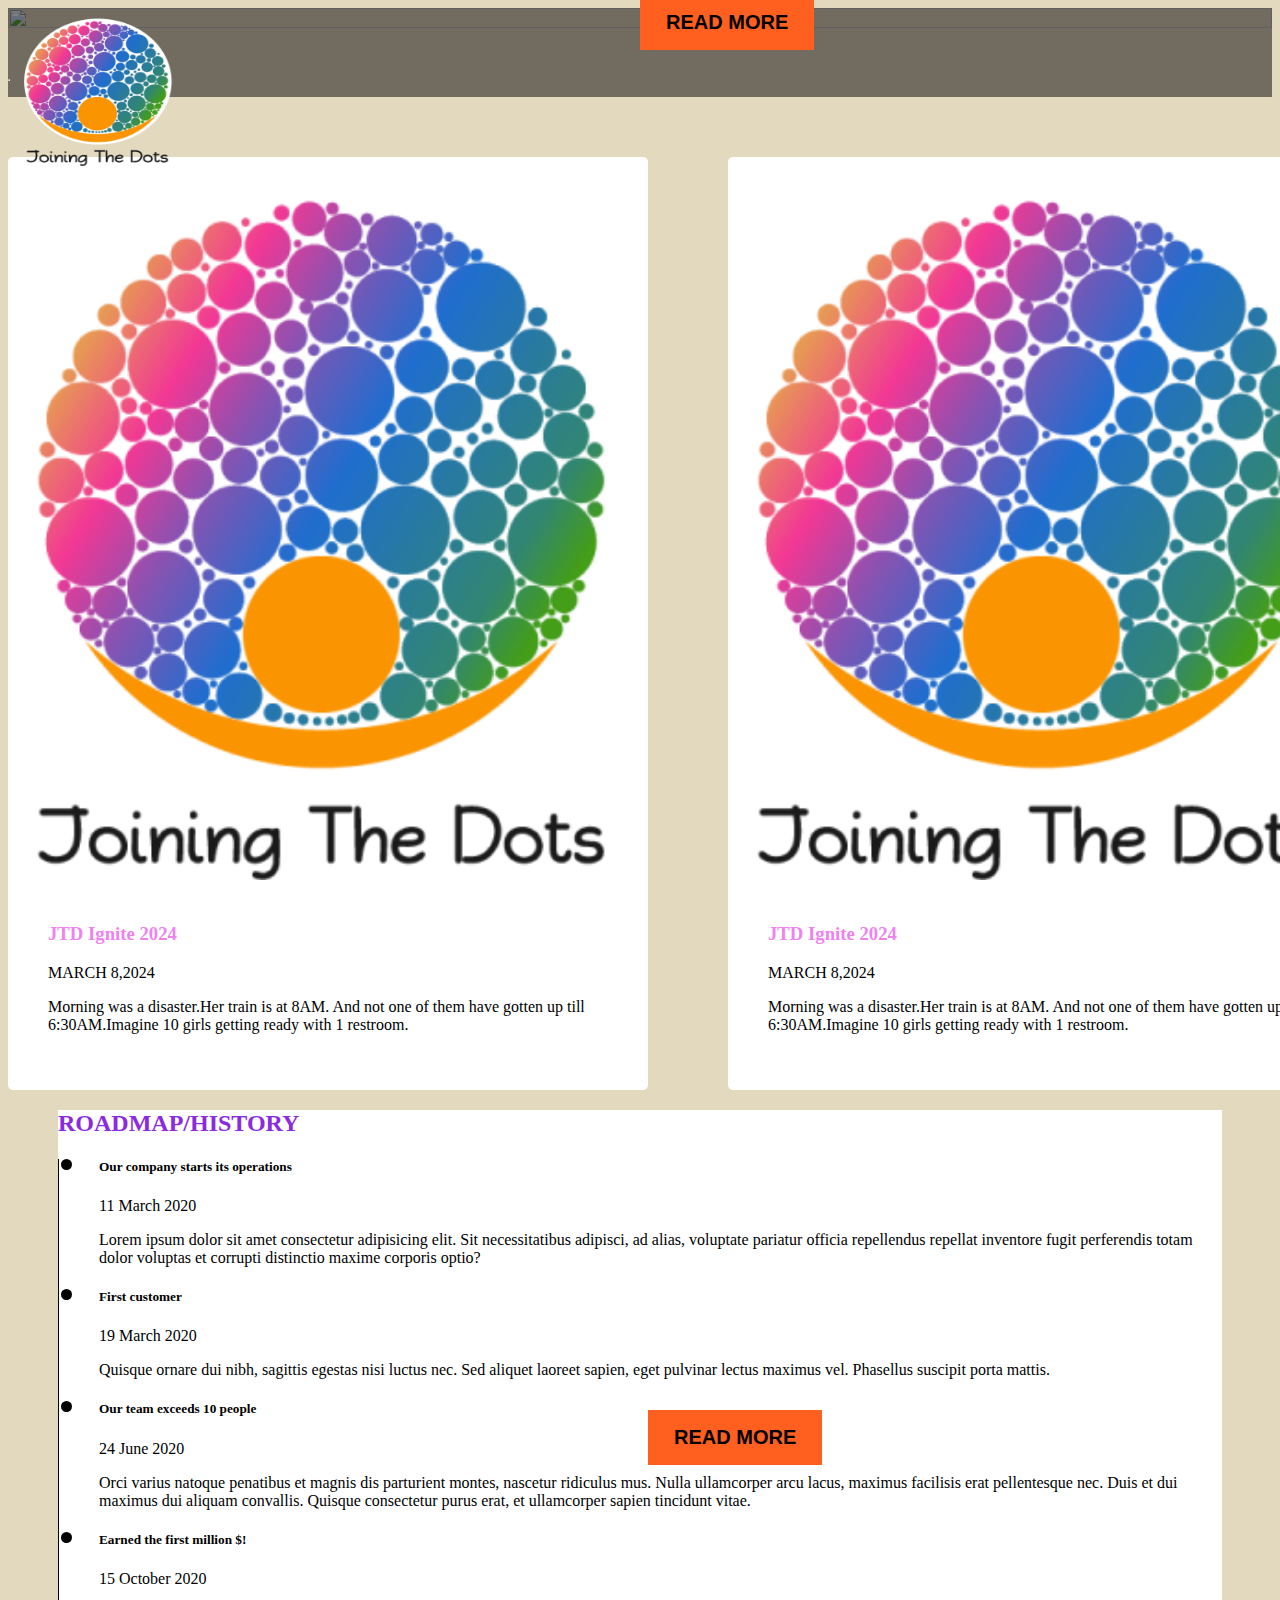
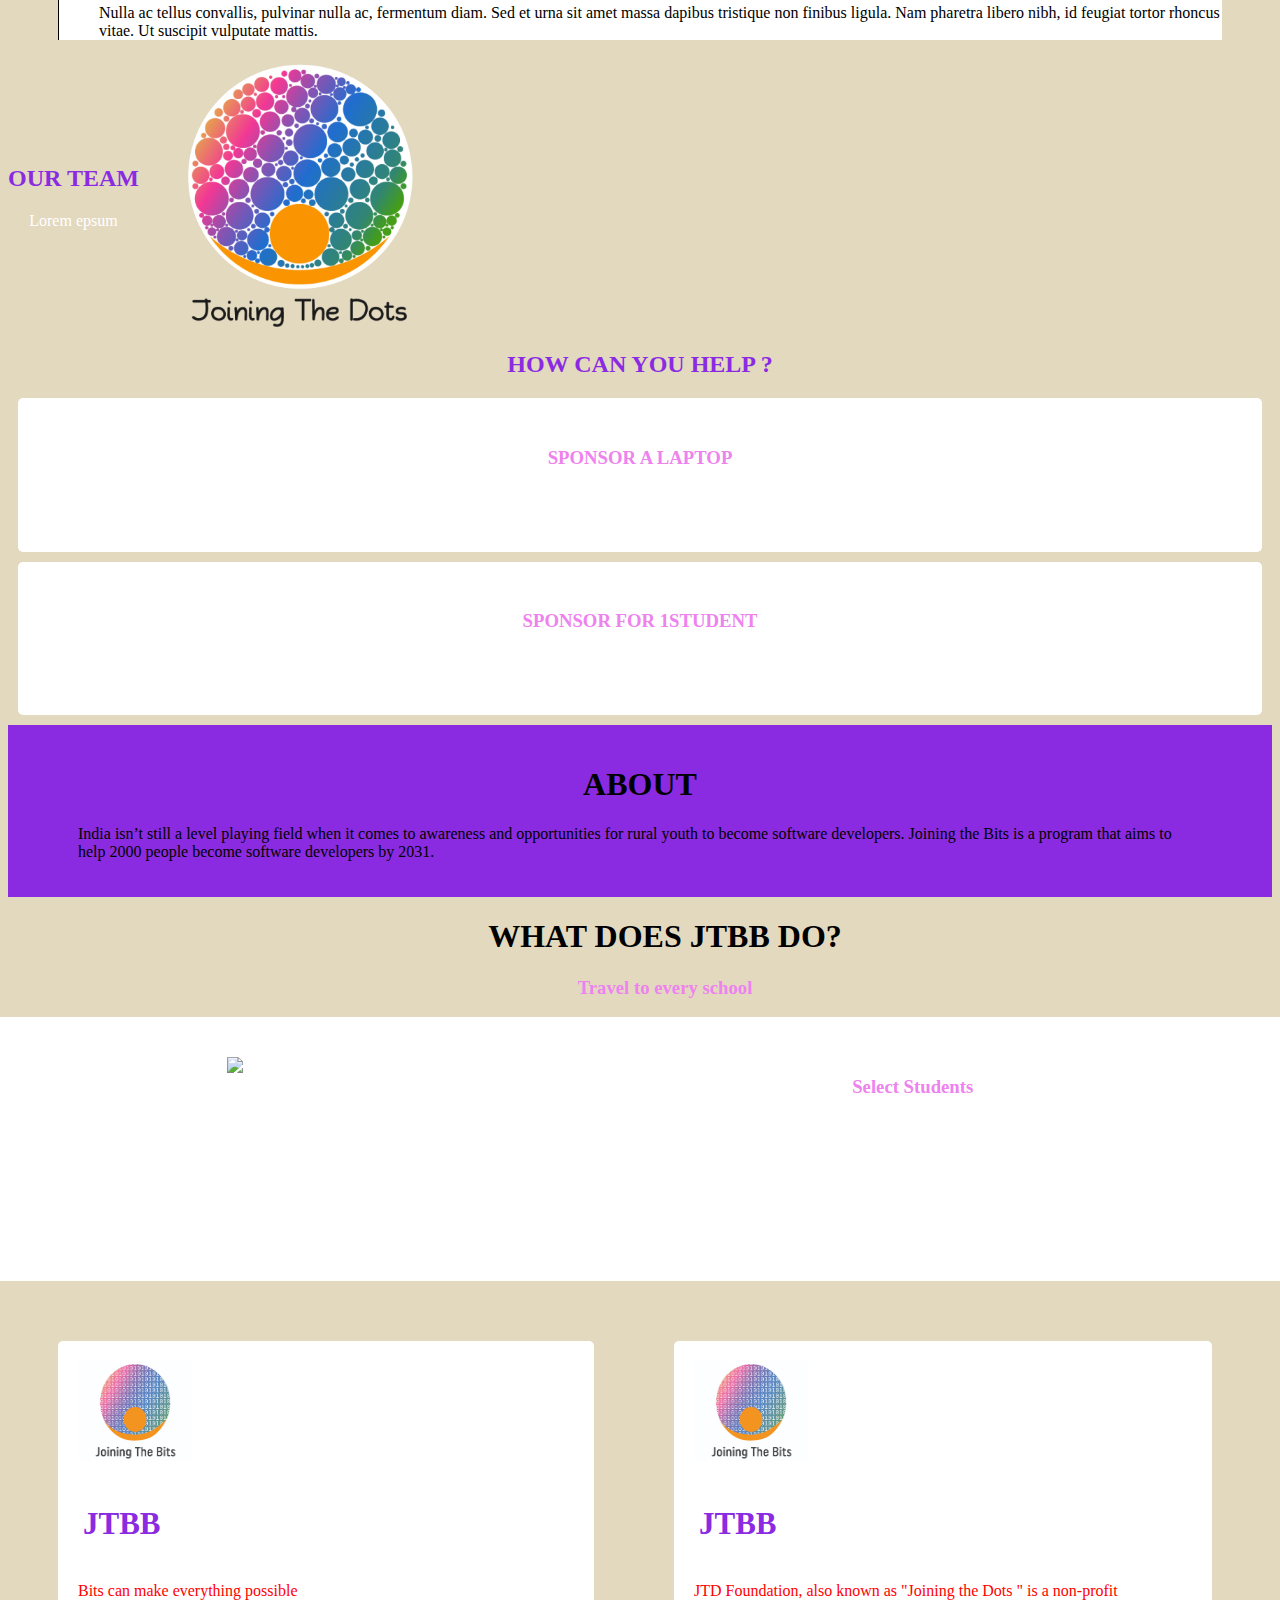
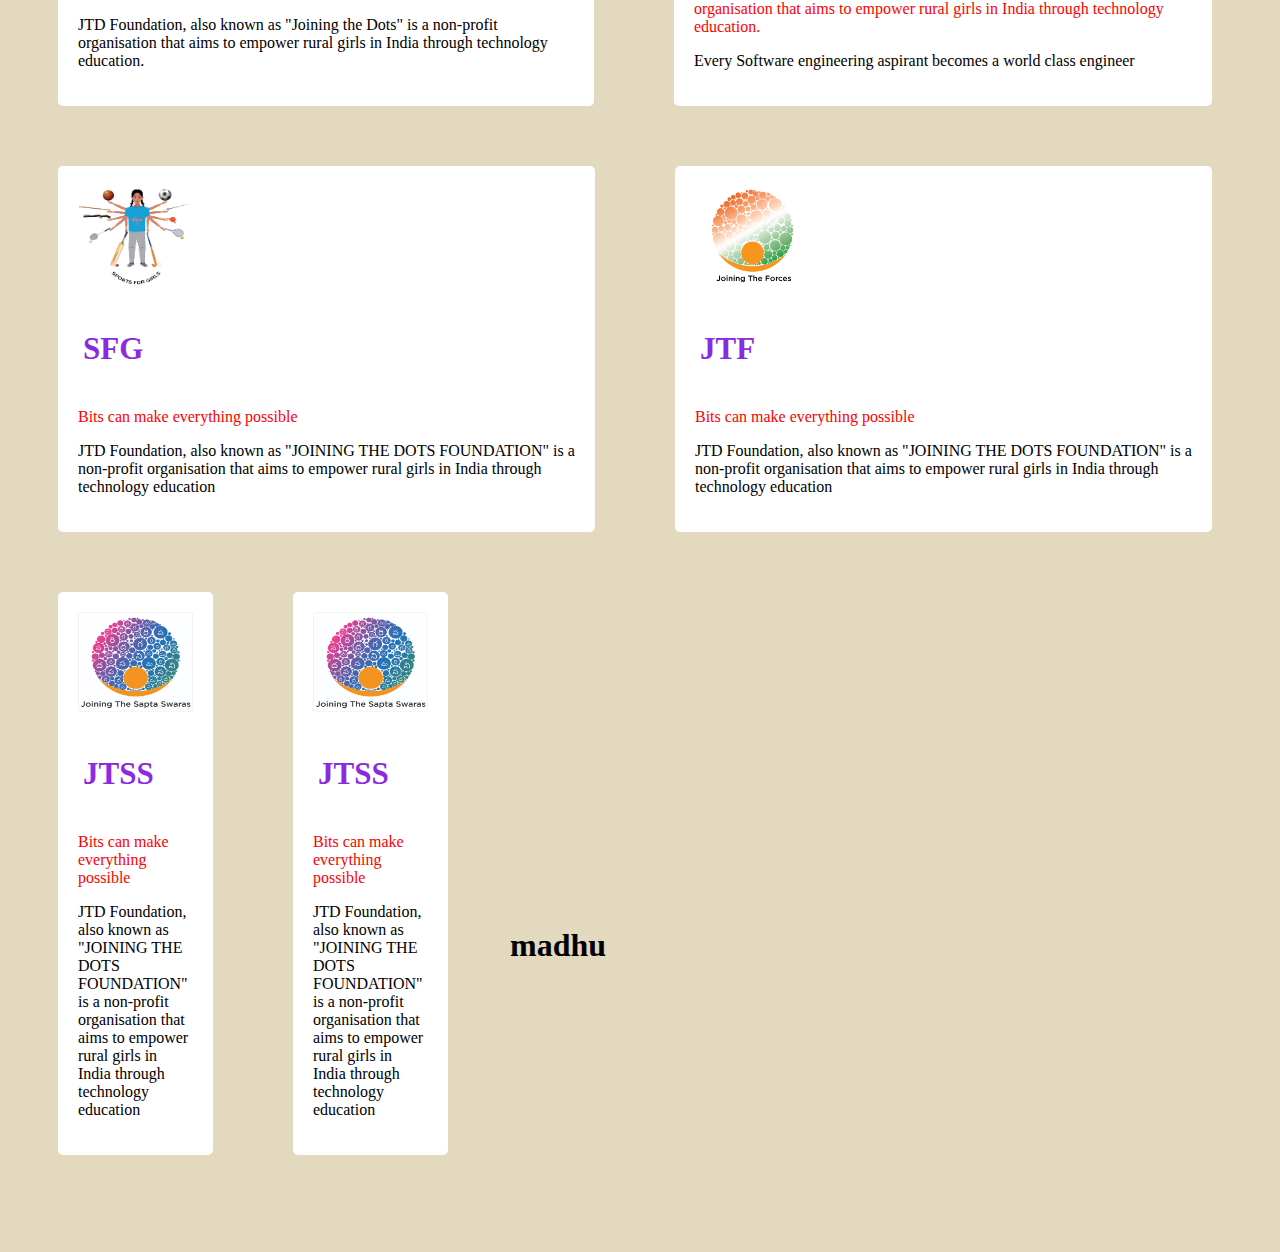
==== commit 2fd416f9: "add" ====
--- a/index.html
+++ b/index.html
@@ -22,7 +22,7 @@
     </div>
     <div class="work-container"> 
       <div class="work">
-         <img class="work-img" src="Copy of SAR03503.JPG" width="600" length="600"/>
+         <img class="work-img" src="JTD.png" width="600" length="600"/>
          <div class="work-child">
          <h3> JTD Ignite 2024</h3>
          <div>MARCH 8,2024</div>
@@ -33,7 +33,7 @@
      </div>
      </div>
      <div class="work">
-         <img class="work-img" src="Copy of SAR03503.JPG" width="600" length="600"/>
+         <img class="work-img" src="JTD.png" width="600" length="600"/>
          <div class="work-child">
          <h3> JTD Ignite 2024</h3>
          <div>MARCH 8,2024</div>
@@ -44,7 +44,7 @@
      </div>
      </div>
      <div class="work">
-         <img class="work-img" src="Copy of SAR03503.JPG" width="600" length="600"/>
+         <img class="work-img" src="JTD.png" width="600" length="600"/>
          <div class="work-child">
          <h3> JTD Ignite 2024</h3>
          <div>MARCH 8,2024</div>
@@ -119,7 +119,7 @@
        <p class="matter">Lorem epsum</p>
          </div>
          <div class="col-sm">
-         <img src="Copy of SAR03280.JPG" class="img2">
+         <img src="JTD.png" class="img2">
          </div>
      </div>
  
@@ -297,45 +297,43 @@
 
               <button type="button" class="btn btn-secondary"> READ MORE </button>
           </div>
-</body>
-
-</html> 
-
-
-
-
-    <div class="boxes">
-      <iframe id="iframe"src="https://www.google.com/maps/embed?pb=!1m18!1m12!1m3!1d1629.4125074711492!2d77.53158060955096!3d12.964787849757895!2m3!1f0!2f0!3f0!3m2!1i1024!2i768!4f13.1!3m3!1m2!1s0x3bae3dd8ade7d69f%3A0x2cd2c94cf96ba5e9!2sJTD%20Foundation!5e0!3m2!1sen!2sin!4v1710579691007!5m2!1sen!2sin" width="600" height="450" style="border:0;" allowfullscreen="" loading="lazy" referrerpolicy="no-referrer-when-downgrade"></iframe>
-      <div>
-        <div class="containers">
-        <h1>Contact Us Page</h1>
-        <form action="#" method="post">
-          <div class="form-group">
-            <label for="name">Name:</label>
-            <input type="text" id="name" name="name" placeholder="Your Name" required>
-          </div>
-          <div class="form-group">
-            <label for="email">Email:</label>
-            <input type="email" id="email" name="email" placeholder="Your Email" required>
-          </div>
-          <div class="form-group">
-            <label for="subject">Subject:</label>
-            <input type="text" id="subject" name="subject" placeholder="Subject" required>
-          </div>
-          <div class="form-group">
-            <label for="message">Message:</label>
-            <textarea id="message" name="message" rows="6" placeholder="Your Message" required></textarea>
-          </div>
-          <button type="submit">Send Message</button>
-        </form>
-      </div></div>
+          <div class="boxes">
+            <iframe id="iframe"src="https://www.google.com/maps/embed?pb=!1m18!1m12!1m3!1d1629.4125074711492!2d77.53158060955096!3d12.964787849757895!2m3!1f0!2f0!3f0!3m2!1i1024!2i768!4f13.1!3m3!1m2!1s0x3bae3dd8ade7d69f%3A0x2cd2c94cf96ba5e9!2sJTD%20Foundation!5e0!3m2!1sen!2sin!4v1710579691007!5m2!1sen!2sin" width="600" height="450" style="border:0;" allowfullscreen="" loading="lazy" referrerpolicy="no-referrer-when-downgrade"></iframe>
+            <div>
+              <div class="containers">
+              <h1>Contact Us Page</h1>
+              <form action="#" method="post">
+                <div class="form-group">
+                  <label for="name">Name:</label>
+                  <input type="text" id="name" name="name" placeholder="Your Name" required>
+                </div>
+                <div class="form-group">
+                  <label for="email">Email:</label>
+                  <input type="email" id="email" name="email" placeholder="Your Email" required>
+                </div>
+                <div class="form-group">
+                  <label for="subject">Subject:</label>
+                  <input type="text" id="subject" name="subject" placeholder="Subject" required>
+                </div>
+                <div class="form-group">
+                  <label for="message">Message:</label>
+                  <textarea id="message" name="message" rows="6" placeholder="Your Message" required></textarea>
+                </div>
+                <button type="submit">Send Message</button>
+              </form>
+            </div></div>
+            
       
-
-      </div>
-    </div>
-    <div class="address-box">
-      <h1>madhu</h1>
-    </div>
+            </div>
+          </div>
+          <div class="address-box">
+            <h1>madhu</h1>
+          </div>
+
+
+
+
+    
     
   </body>
 </html>
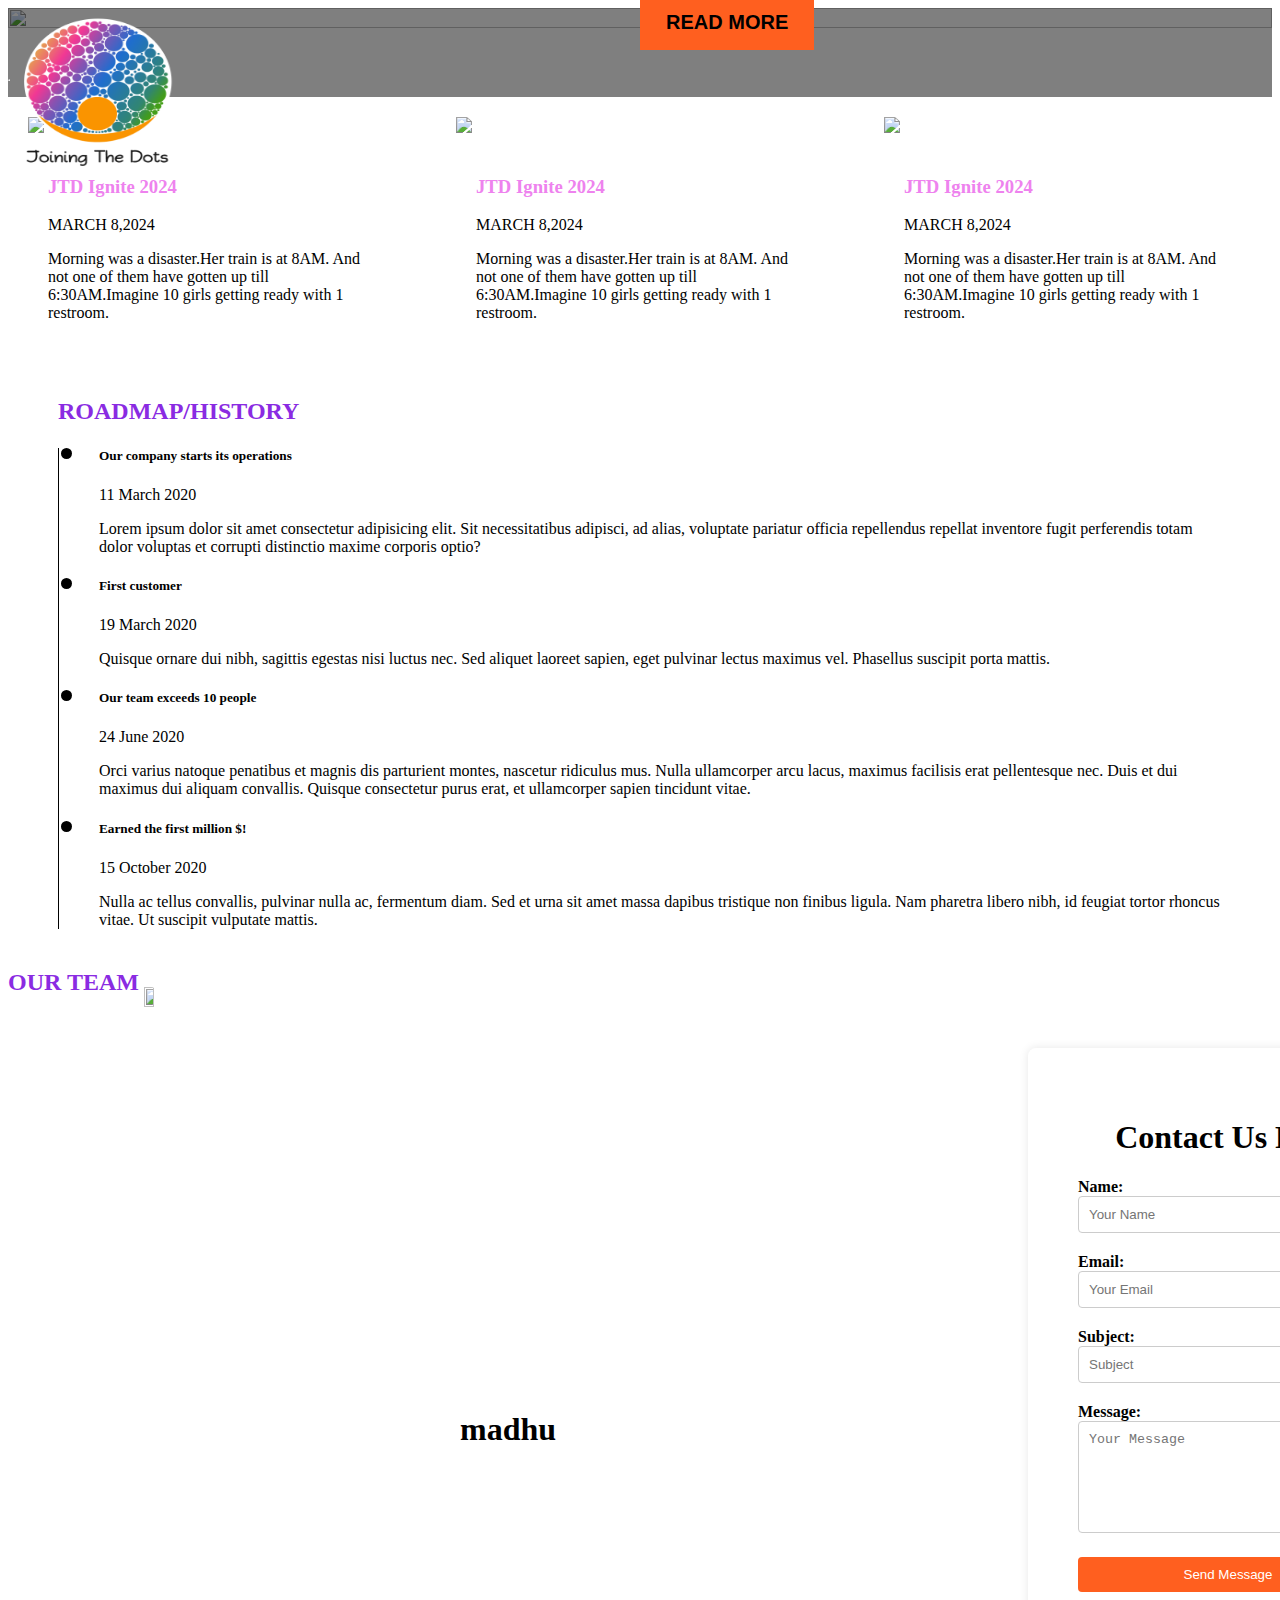
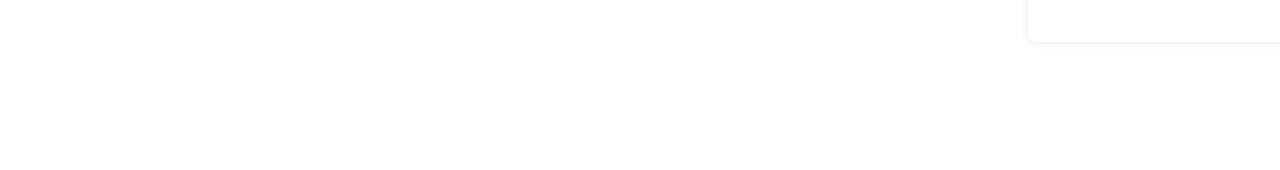
==== commit 25830f52: "add" ====
--- a/index.html
+++ b/index.html
@@ -22,7 +22,7 @@
     </div>
     <div class="work-container"> 
       <div class="work">
-         <img class="work-img" src="JTD.png" width="600" length="600"/>
+         <img class="work-img" src="batsmint.JPG" width="600" length="600"/>
          <div class="work-child">
          <h3> JTD Ignite 2024</h3>
          <div>MARCH 8,2024</div>
@@ -33,7 +33,7 @@
      </div>
      </div>
      <div class="work">
-         <img class="work-img" src="JTD.png" width="600" length="600"/>
+         <img class="work-img" src="batsmint.JPG" width="600" length="600"/>
          <div class="work-child">
          <h3> JTD Ignite 2024</h3>
          <div>MARCH 8,2024</div>
@@ -44,7 +44,7 @@
      </div>
      </div>
      <div class="work">
-         <img class="work-img" src="JTD.png" width="600" length="600"/>
+         <img class="work-img" src="batsmint.JPG" width="600" length="600"/>
          <div class="work-child">
          <h3> JTD Ignite 2024</h3>
          <div>MARCH 8,2024</div>
@@ -119,221 +119,43 @@
        <p class="matter">Lorem epsum</p>
          </div>
          <div class="col-sm">
-         <img src="JTD.png" class="img2">
+         <img src="Copy of SAR03280.JPG" class="img2">
          </div>
      </div>
- 
-     <div class="container ">
-      <h2>HOW CAN YOU HELP ?</h2>
-      <div class="row">
-          <div class="col-sm box2">
-              <h3> SPONSOR A LAPTOP</h3>
-              <p>Sponsor a laptop at 50K INR or $700</p>
-              <button type="button" class="btn btn-secondary mt-5"> READ MORE </button>
-          </div>
-
-          <div class="col-sm box2">
-              <h3>SPONSOR FOR 1STUDENT</h3>
-              <p class="">Sponsor for 1 students hostel facility at for 1 year at 30K INR or $400</p>
-              <button type="button" class="btn btn-secondary mt-5"> READ MORE </button>
-          </div>
-      </div>
-
-  </div>
-  <!-- next section -->
-  <div class="about-text">
-      <h1> ABOUT</h1>
-      <P> India isn’t still a level playing field when it comes to awareness and opportunities for rural youth to
-          become software developers. Joining the Bits is a program that aims to help 2000 people become software
-          developers by 2031.</P>
-  </div>
 
 
-  <!-- next section -->
-  <div class="box3-text">
-      <h1> WHAT DOES JTBB DO?</h1>
-      <div class="container ">
-      <h3>Travel to every school</h3>
-      <div class="flex">
-          <div class="col-sm box2">
-              <img src="IMG_9948.JPG" alt="pic" width="400" height="200">
-              <p>Travel to every school, college and village in Palamaner to spread awareness</p>
+    <div class="boxes">
+      <iframe id="iframe"src="https://www.google.com/maps/embed?pb=!1m18!1m12!1m3!1d1629.4125074711492!2d77.53158060955096!3d12.964787849757895!2m3!1f0!2f0!3f0!3m2!1i1024!2i768!4f13.1!3m3!1m2!1s0x3bae3dd8ade7d69f%3A0x2cd2c94cf96ba5e9!2sJTD%20Foundation!5e0!3m2!1sen!2sin!4v1710579691007!5m2!1sen!2sin" width="600" height="450" style="border:0;" allowfullscreen="" loading="lazy" referrerpolicy="no-referrer-when-downgrade"></iframe>
+      <div>
+        <div class="containers">
+        <h1>Contact Us Page</h1>
+        <form action="#" method="post">
+          <div class="form-group">
+            <label for="name">Name:</label>
+            <input type="text" id="name" name="name" placeholder="Your Name" required>
           </div>
-          <div class="col-sm box2">
-              <h3> Select Students</h3>
-              <ul>
-                  <li>JTBB Quotient Test - Basic mathematical aptitude and general knowledge</li>
-                  <li> TBB Analytical Skills test - Student must demonstrate understanding of few algorithms (no
-                      coding involved)</li>
-                  <li>
-                      Hackerrank Python Basic Certificate
-                  </li>
-                  <li>
-                      Hackerrank Basic Javascript Certificate
-
-                  </li>
-                  <li>
-                      JTB Value Fit Interview
-                  </li>
-
-              </ul>
-          </div> 
-      </div>
-
-
+          <div class="form-group">
+            <label for="email">Email:</label>
+            <input type="email" id="email" name="email" placeholder="Your Email" required>
+          </div>
+          <div class="form-group">
+            <label for="subject">Subject:</label>
+            <input type="text" id="subject" name="subject" placeholder="Subject" required>
+          </div>
+          <div class="form-group">
+            <label for="message">Message:</label>
+            <textarea id="message" name="message" rows="6" placeholder="Your Message" required></textarea>
+          </div>
+          <button type="submit">Send Message</button>
+        </form>
+      </div></div>
+      
 
       </div>
-
-
-
-
-
-
-
-
-
-
-
-
-
-
-
-
-
-
-      <!-- next section -->
-      <div class="container1">
-
-          <div class="work">
-              <img src="Logos/JTB.png" alt="JTBB" width="115" height="100">
-
-
-              <h2 class="colors1">JTBB</h2>
-
-
-              <div class="redcolor">
-                  Bits can make everything possible
-              </div>
-              <P>JTD Foundation, also known as "Joining the Dots" is a non-profit organisation that aims to empower
-                  rural girls in India through technology education. </P>
-              <button type="button" class="btn btn-secondary"> READ MORE </button>
-          </div>
-
-          <div class="work">
-              <img src="Logos/JTB.png" alt="" width="115" height="100">
-
-
-              <h2 class="colors1">JTBB</h2>
-              <div class="redcolor">
-                  JTD Foundation, also known as "Joining the Dots " is a non-profit organisation that aims to empower
-                  rural girls in India through technology education.
-              </div>
-              <P>Every Software engineering aspirant becomes a world class engineer</P>
-
-              <button type="button" class="btn btn-secondary"> READ MORE </button>
-          </div>
-      </div>
-
-
-      <div class="container1">
-          <div class="work">
-              <img src="Logos/SFG.png" alt="JTBB" width="115" height="100">
-
-              <h2 class="colors1">SFG</h2>
-              <div class="redcolor">
-                  Bits can make everything possible
-              </div>
-              <P>JTD Foundation, also known as "JOINING THE DOTS FOUNDATION" is a non-profit organisation that aims to
-                  empower rural girls in India through technology education </P>
-
-              <button type="button" class="btn btn-secondary"> READ MORE </button>
-          </div>
-          <div class="work">
-              <img src="Logos/JTF.png" alt="JTBB" width="115" height="100">
-
-              <h2 class="colors1">JTF</h2>
-
-              <div class="redcolor">
-                  Bits can make everything possible
-              </div>
-              <P>JTD Foundation, also known as "JOINING THE DOTS FOUNDATION" is a non-profit organisation that aims to
-                  empower rural girls in India through technology education </P>
-
-              <button type="button" class="btn btn-secondary"> READ MORE </button>
-          </div>
-      </div>
-
-
-      <div class="container1">
-          <div class="work">
-              <img src="Logos/JTSS.png" alt="JTBB" width="115" height="100">
-
-
-              <h2 class="colors1">JTSS</h2>
-
-
-              <div class="redcolor">
-                  Bits can make everything possible
-              </div>
-              <P>JTD Foundation, also known as "JOINING THE DOTS FOUNDATION" is a non-profit organisation that aims to
-                  empower rural girls in India through technology education </P>
-
-              <button type="button" class="btn btn-secondary my-1"> READ MORE </button>
-          </div>
-
-
-          <div class="work" class="btn btn-secondary">
-              <img src="Logos/JTSS.png" alt="JTBB" width="115" height="100">
-
-
-              <h2 class="colors1">JTSS</h2>
-
-
-              <div class="redcolor">
-                  Bits can make everything possible
-              </div>
-              <P>JTD Foundation, also known as "JOINING THE DOTS FOUNDATION" is a non-profit organisation that aims to
-                  empower rural girls in India through technology education </P>
-
-              <button type="button" class="btn btn-secondary"> READ MORE </button>
-          </div>
-          <div class="boxes">
-            <iframe id="iframe"src="https://www.google.com/maps/embed?pb=!1m18!1m12!1m3!1d1629.4125074711492!2d77.53158060955096!3d12.964787849757895!2m3!1f0!2f0!3f0!3m2!1i1024!2i768!4f13.1!3m3!1m2!1s0x3bae3dd8ade7d69f%3A0x2cd2c94cf96ba5e9!2sJTD%20Foundation!5e0!3m2!1sen!2sin!4v1710579691007!5m2!1sen!2sin" width="600" height="450" style="border:0;" allowfullscreen="" loading="lazy" referrerpolicy="no-referrer-when-downgrade"></iframe>
-            <div>
-              <div class="containers">
-              <h1>Contact Us Page</h1>
-              <form action="#" method="post">
-                <div class="form-group">
-                  <label for="name">Name:</label>
-                  <input type="text" id="name" name="name" placeholder="Your Name" required>
-                </div>
-                <div class="form-group">
-                  <label for="email">Email:</label>
-                  <input type="email" id="email" name="email" placeholder="Your Email" required>
-                </div>
-                <div class="form-group">
-                  <label for="subject">Subject:</label>
-                  <input type="text" id="subject" name="subject" placeholder="Subject" required>
-                </div>
-                <div class="form-group">
-                  <label for="message">Message:</label>
-                  <textarea id="message" name="message" rows="6" placeholder="Your Message" required></textarea>
-                </div>
-                <button type="submit">Send Message</button>
-              </form>
-            </div></div>
-            
-      
-            </div>
-          </div>
-          <div class="address-box">
-            <h1>madhu</h1>
-          </div>
-
-
-
-
-    
+    </div>
+    <div class="address-box">
+      <h1>madhu</h1>
+    </div>
     
   </body>
-</html>
+</html>--- a/style.css
+++ b/style.css
@@ -148,6 +148,8 @@
   /* opacity: 0.55; */
   margin-left: 100px;
 }
+
+
 h3{
   color:violet;
 }
@@ -225,60 +227,4 @@
 .timeline-box{
   background-color: white;
   margin: 20px 50px;
-}
-
-body{
-  background-color: #e3d9bf;
-}
-.container{
-  /* padding-left: 40px; */
-
-
-}
-.about-text{
-  padding: 20px 70px 20px 70px;
-  background-color: blueviolet;
-}
-.box3-text{
-padding-left: 50px;
-}
-.box2{
-  background-color: white;
-  border-radius: 5px;
-  margin: 10px;
-  padding: 30px 10px;
-}
-.colors1{
-  font-size: 31px;
-  padding: 15px 5px;
-}
-
-.redcolor{
-  color: red;
-}
-
-
-
-.work{
-  border-radius: 5px;
-  padding:20px;
-  margin:60px 60px 0px 0px;
-  background-color: white;
-
-
-}
-.container1{
-  display:flex;
-gap:20px
-
-}
-.flex{
-  display: flex;
-  gap: 50px;
-  width:106%;
-  background-color: white;
-  margin-left: -65px;
-}
-.col-sm box2{
-  padding: 30px;
 }